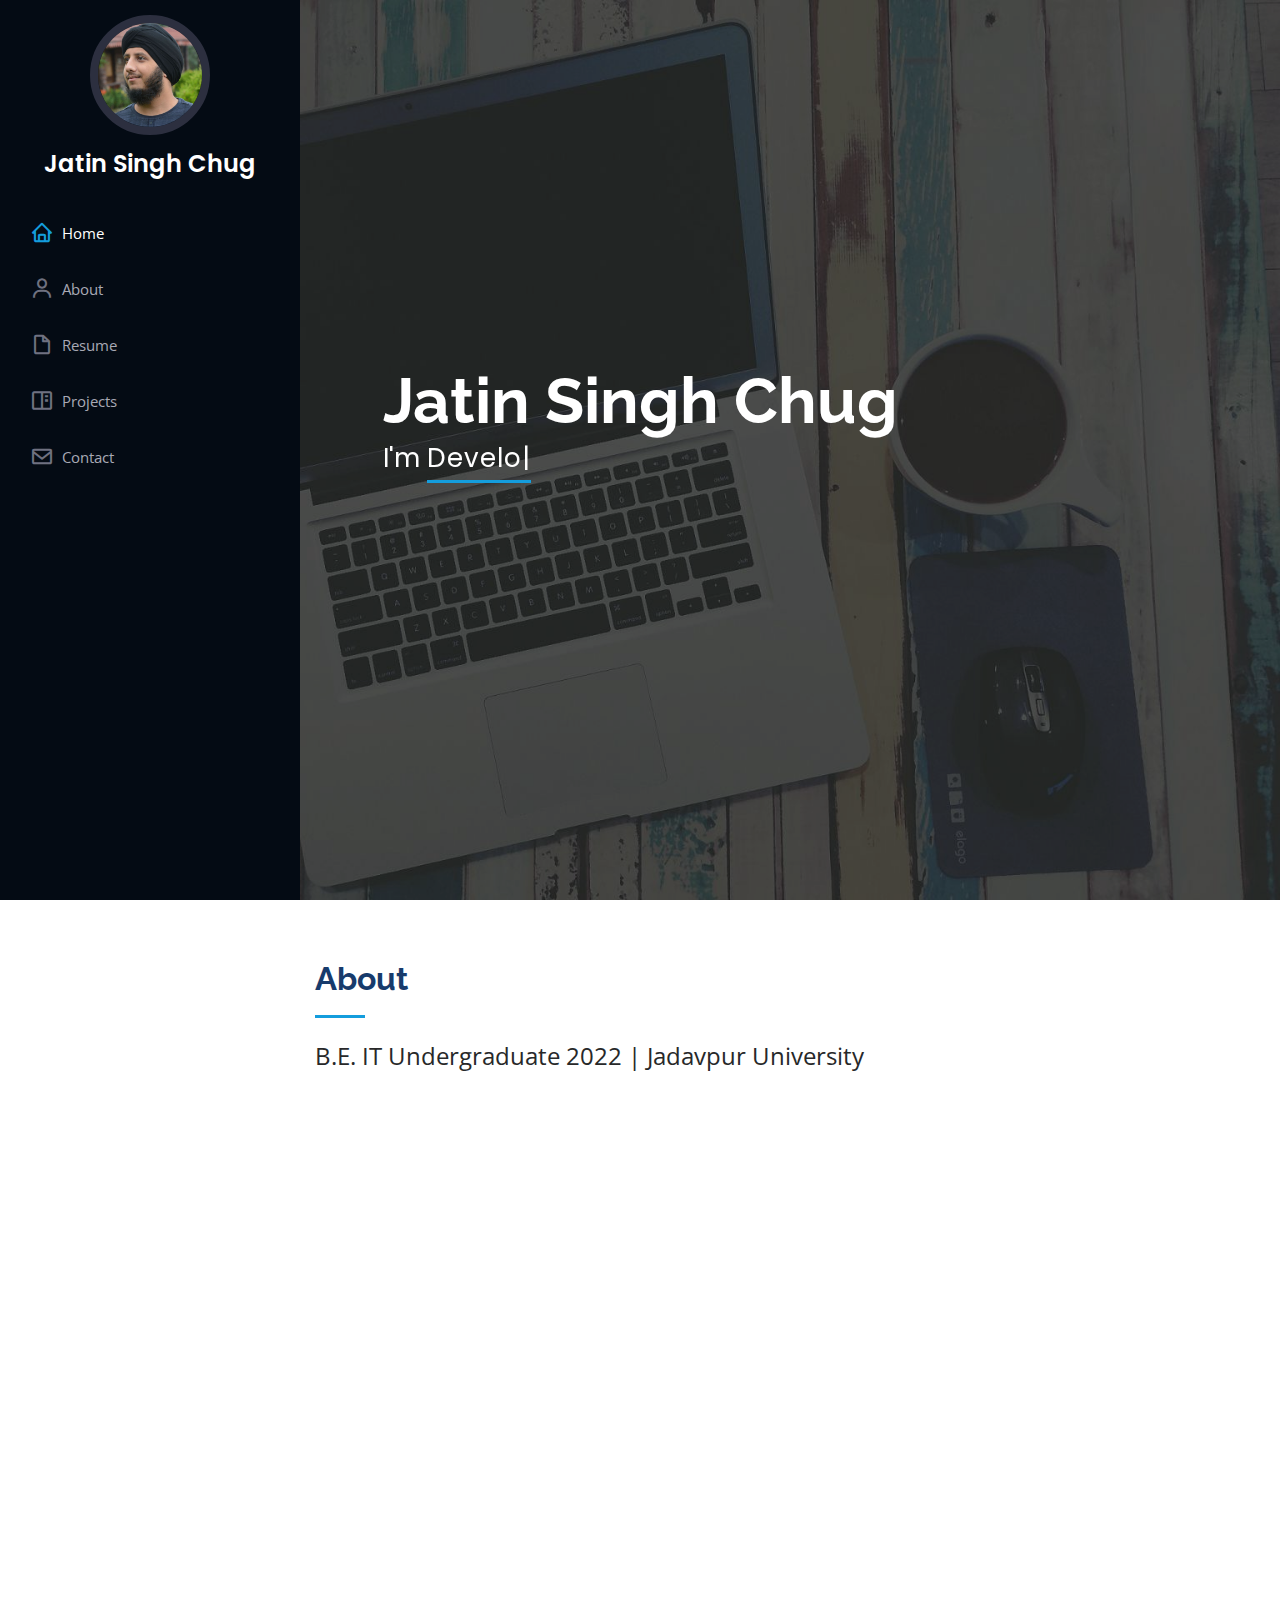
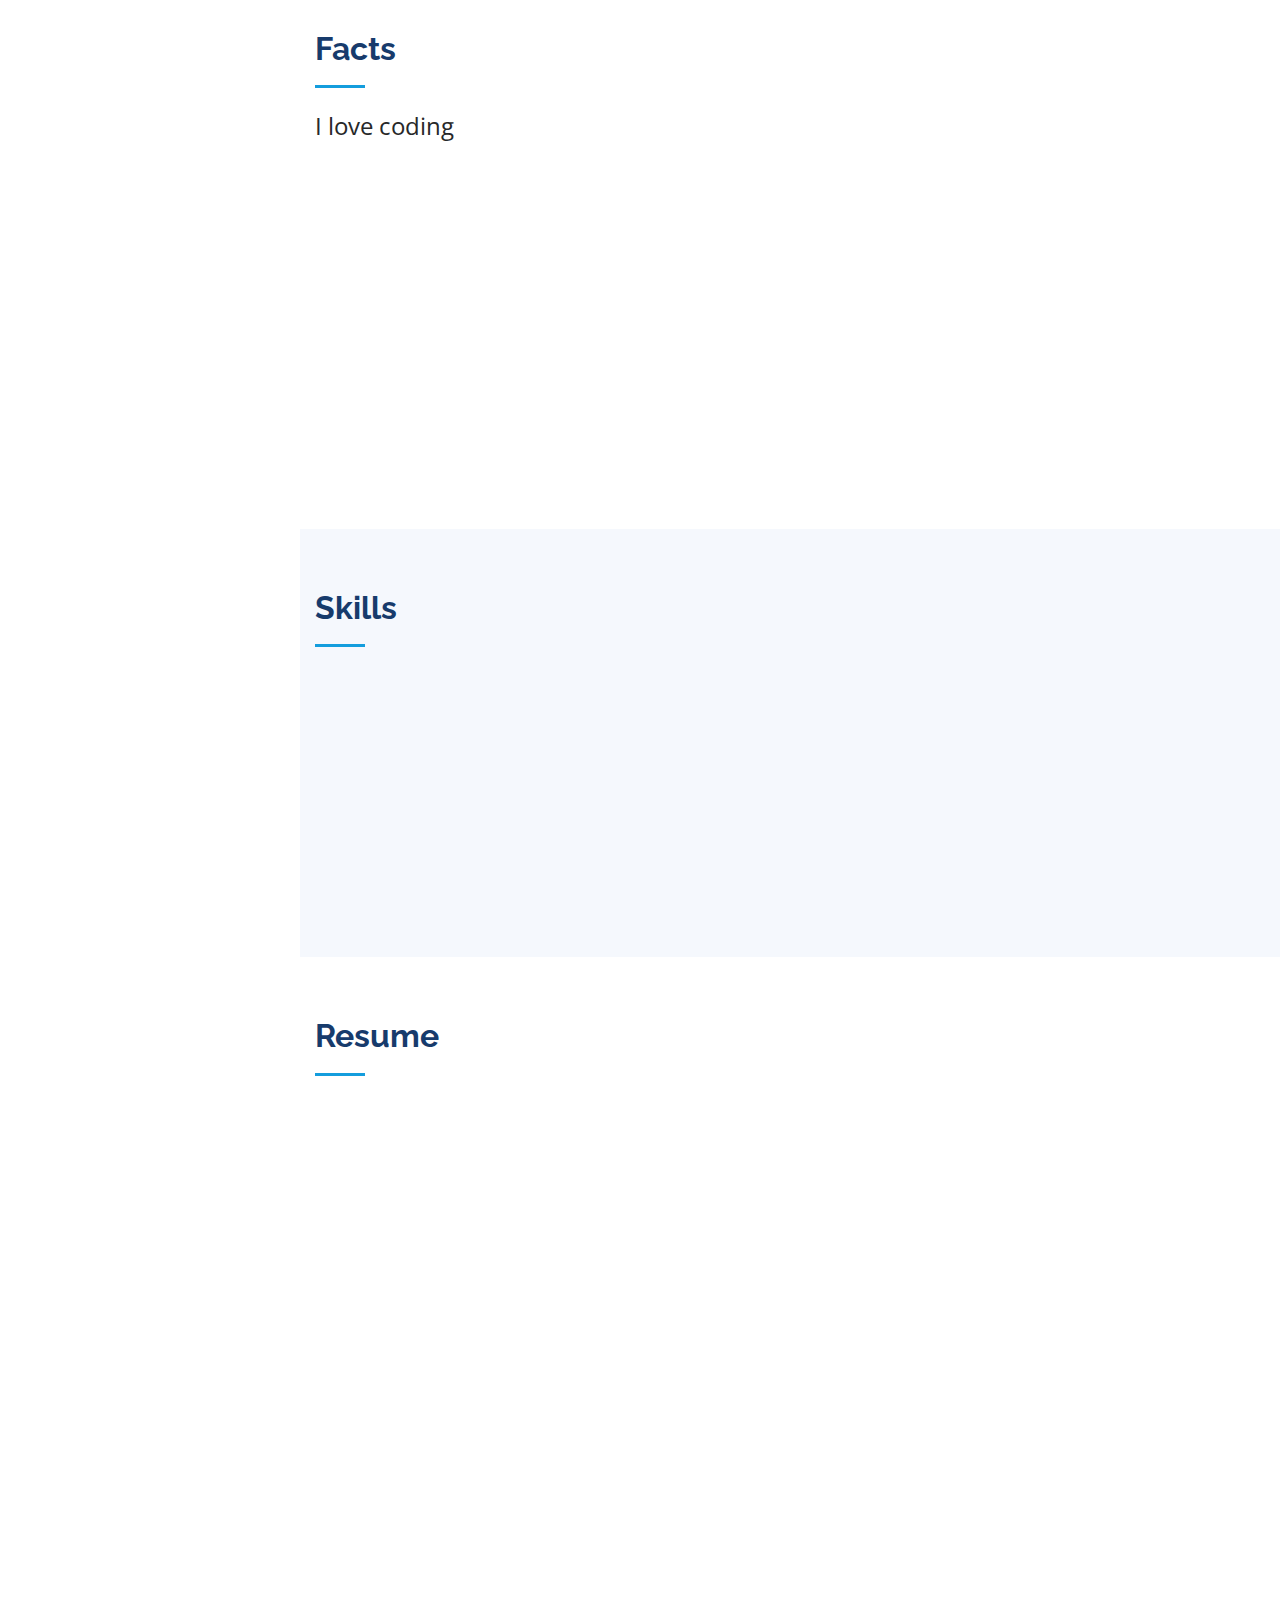
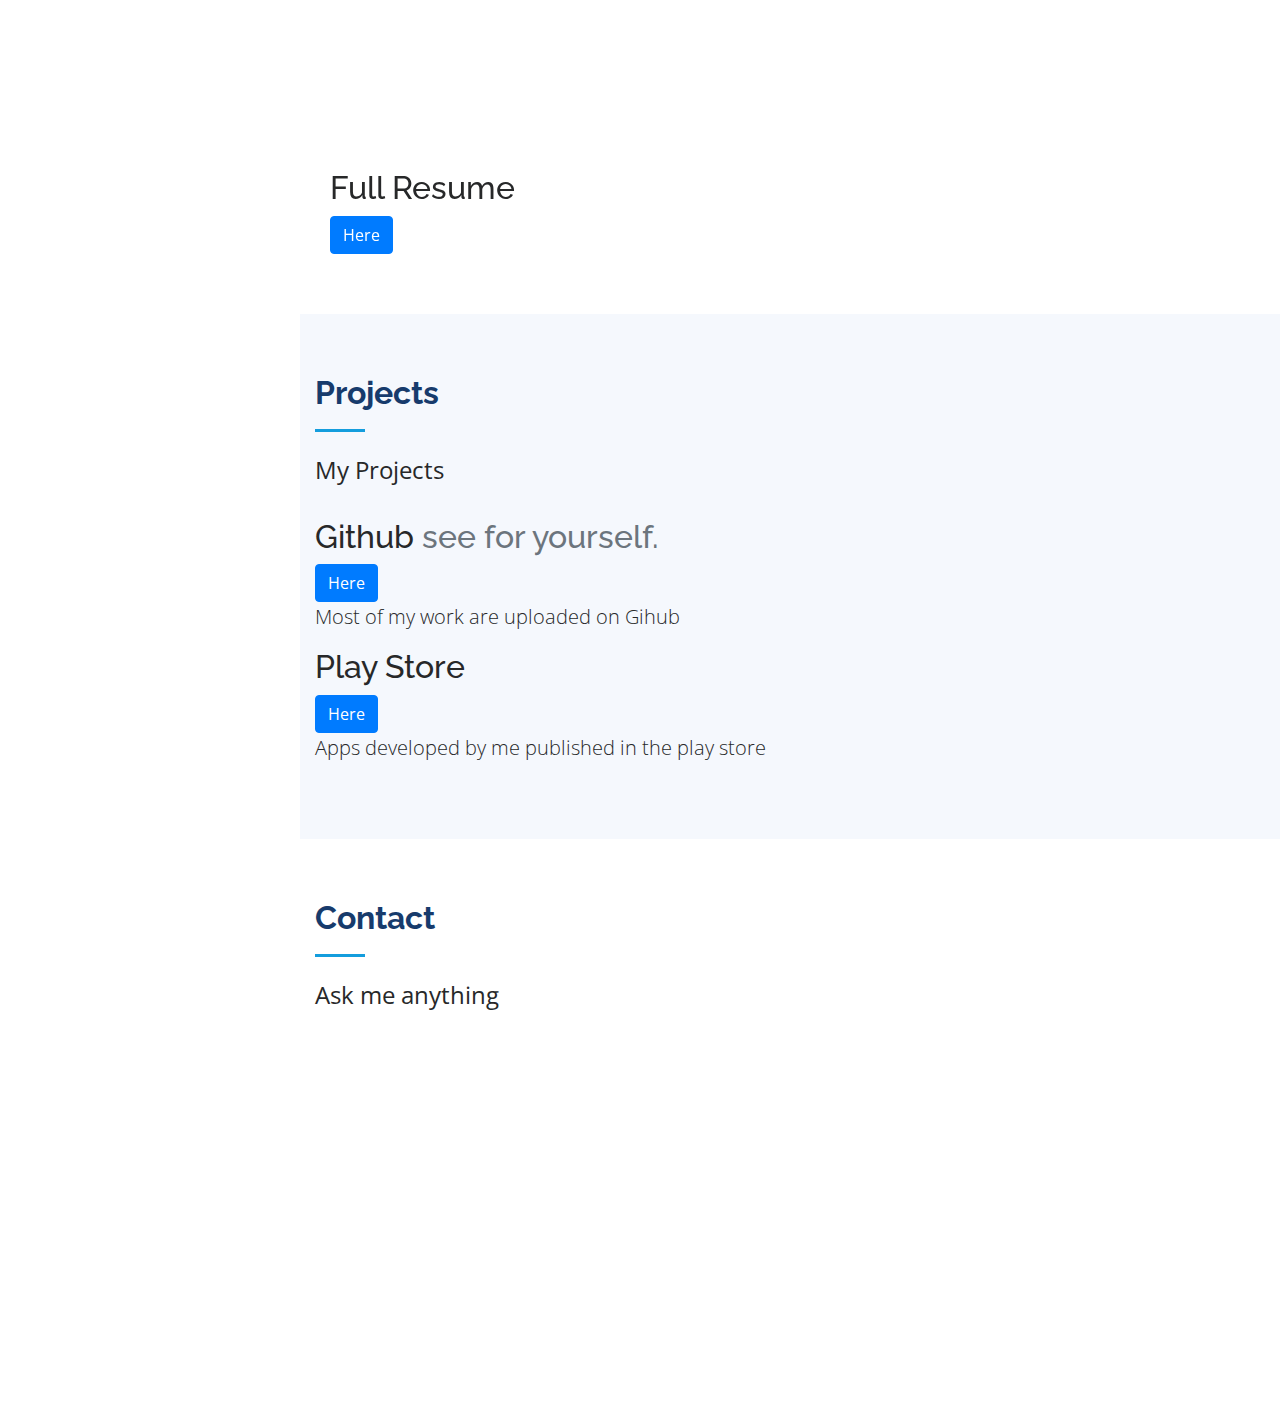
==== index.html @ c3550476 "update" ====
<!DOCTYPE html>
<html lang="en">

<head>
  <meta charset="utf-8">
  <meta content="width=device-width, initial-scale=1.0" name="viewport">

  <title>Jatin Singh | Portfolio</title>
  <meta content="" name="descriptison">
  <meta content="" name="keywords">

  <link href="assets/img/favicon.png" rel="icon">
  <link href="assets/img/apple-touch-icon.png" rel="apple-touch-icon">

  <link href="https://fonts.googleapis.com/css?family=Open+Sans:300,300i,400,400i,600,600i,700,700i|Raleway:300,300i,400,400i,500,500i,600,600i,700,700i|Poppins:300,300i,400,400i,500,500i,600,600i,700,700i" rel="stylesheet">

  <link href="assets/vendor/bootstrap/css/bootstrap.min.css" rel="stylesheet">
  <link href="assets/vendor/icofont/icofont.min.css" rel="stylesheet">
  <link href="assets/vendor/boxicons/css/boxicons.min.css" rel="stylesheet">
  <link href="assets/vendor/venobox/venobox.css" rel="stylesheet">
  <link href="assets/vendor/owl.carousel/assets/owl.carousel.min.css" rel="stylesheet">
  <link href="assets/vendor/aos/aos.css" rel="stylesheet">

  <link href="assets/css/style.css" rel="stylesheet">
  
</head>

<body>

  <button type="button" class="mobile-nav-toggle d-xl-none"><i class="icofont-navigation-menu"></i></button>

  <header id="header">
    <div class="d-flex flex-column">

      <div class="profile">
        <img src="assets/img/profile-img.jpg" alt="" class="img-fluid rounded-circle">
        <h1 class="text-light"><a href="index.html">Jatin Singh Chug</a></h1>
        
      </div>

      <nav class="nav-menu">
        <ul>
          <li class="active"><a href="index.html"><i class="bx bx-home"></i> <span>Home</span></a></li>
          <li><a href="#about"><i class="bx bx-user"></i> <span>About</span></a></li>
          <li><a href="#resume"><i class="bx bx-file-blank"></i> <span>Resume</span></a></li>
          <li><a href="#portfolio"><i class="bx bx-book-content"></i> Projects</a></li>
          <li><a href="#contact"><i class="bx bx-envelope"></i> Contact</a></li>

        </ul>
      </nav>
      <button type="button" class="mobile-nav-toggle d-xl-none"><i class="icofont-navigation-menu"></i></button>

    </div>
  </header>

  <section id="hero" class="d-flex flex-column justify-content-center align-items-center">
    <div class="hero-container" data-aos="fade-in">
      <h1>Jatin Singh Chug</h1>
      <p>I'm <span class="typed" data-typed-items="Developer,Designer,Freelancer"></span></p>
    </div>
  </section>

  <main id="main">

    <section id="about" class="about">
      <div class="container">

        <div class="section-title">
          <h2>About</h2>
          <p>B.E. IT Undergraduate 2022 | Jadavpur University</p>
        </div>

        <div class="row">
          <div class="col-lg-4" data-aos="fade-right">
            <img src="assets/img/profile-img.jpg" class="img-fluid" alt="">
          </div>
          <div class="col-lg-8 pt-4 pt-lg-0 content" data-aos="fade-left">
            <h3>Software Developer</h3>
            <p class="font-italic">
              Currently, In my pre-final year, I am developing a social media app using react and node after completing a few projects and gaining experience on Android Development and at the same time growing my skills on data structures & algorithms with competitive coding on various platforms like codeforces and codechef (Handle- jscode).
            </p>
            <div class="row">
              <div class="col-lg-6">
                <ul>
                  <li><i class="icofont-rounded-right"></i> <strong>Email:</strong> jscslg27@gmail.com</li>
                  <li><i class="icofont-rounded-right"></i> <strong>Age:</strong> 19</li>
                  <li><i class="icofont-rounded-right"></i> <strong>Freelance:</strong> Available</li>
                  <li><i class="icofont-rounded-right"></i> <strong>City:</strong> Siliguri/Kolkata, WB, India</li>
                </ul>
              </div>
              <div class="col-lg-6">
                <ul>
                  <li><i class="icofont-rounded-right"></i><a href="https://www.linkedin.com/in/jatinsinghchug/"><strong> LinkedIn</strong></a></li>
                  <li><i class="icofont-rounded-right"></i><a href="https://github.com/jscslg"><strong> Github</strong></a></li>
                  <li><i class="icofont-rounded-right"></i><a href="https://codeforces.com/profile/JsCode"><strong> CodeForces</strong></a></li>
                  <li><i class="icofont-rounded-right"></i><a href="https://www.codechef.com/users/jscode"><strong> CodeChef</strong></a></li>
                  <li><i class="icofont-rounded-right"></i><a href="https://www.hackerrank.com/jscode"><strong> HackerRank</strong></a></li>
                  <li><i class="icofont-rounded-right"></i><a href="https://www.instagram.com/jscode7/"><strong> Instagram</strong></a></li>
                  <li><i class="icofont-rounded-right"></i><a href="https://www.facebook.com/jscslg/"><strong> Facebook</strong></a></li>
                </ul>
              </div>
            </div>
          </div>
        </div>

      </div>
    </section>
    <section id="facts" class="facts">
      <div class="container">

        <div class="section-title">
          <h2>Facts</h2>
          <p>I love coding</p>
        </div>

        <div class="row no-gutters">

        <div class="col-lg-3 col-md-6 d-md-flex align-items-md-stretch" data-aos="fade-up" data-aos-delay="200">
            <div class="count-box">
              <i class="icofont-live-support"></i>
              <span data-toggle="counter-up">100000</span>
              <p><strong>LoC</strong></p>
            </div>
          </div>

          <div class="col-lg-3 col-md-6 d-md-flex align-items-md-stretch" data-aos="fade-up" data-aos-delay="100">
            <div class="count-box">
              <i class="icofont-document-folder"></i>
              <span data-toggle="counter-up">7</span>
              <p><strong>Projects</strong></p>
            </div>
          </div>


          <div class="col-lg-3 col-md-6 d-md-flex align-items-md-stretch" data-aos="fade-up" data-aos-delay="300">
            <div class="count-box">
              <i class="icofont-users-alt-5"></i>
              <span data-toggle="counter-up">100</span>
              <p><strong>Hard Work</strong> 'Perfectly balanced, as all things should be.'<br>-Thanos</br></p>
            </div>
          </div>

          <div class="col-lg-3 col-md-6 d-md-flex align-items-md-stretch" data-aos="fade-up">
            <div class="count-box">
              <i class="icofont-simple-smile"></i>
              <span data-toggle="counter-up">90</span>
              <p><strong>Honesty</strong> 'Absolute honesty isn't always the most diplomatic nor the safest form of communication with emotional beings.'<br>-TARS, Interstellar</br></p>
            </div>
          </div>
        </div>

      </div>
    </section>

    <section id="skills" class="skills section-bg">
      <div class="container">

        <div class="section-title">
          <h2>Skills</h2>
          <p></p>
        </div>

        <div class="row skills-content">

          <div class="col-lg-6" data-aos="fade-up">

            <div class="progress">
              <span class="skill">C/C++ <i class="val">90%</i></span>
              <div class="progress-bar-wrap">
                <div class="progress-bar" role="progressbar" aria-valuenow="90" aria-valuemin="0" aria-valuemax="100"></div>
              </div>
            </div>
            <div class="progress">
              <span class="skill">Data Structures & Algorithms <i class="val">80%</i></span>
              <div class="progress-bar-wrap">
                <div class="progress-bar" role="progressbar" aria-valuenow="80" aria-valuemin="0" aria-valuemax="100"></div>
              </div>
            </div>
            <div class="progress">
              <span class="skill">Android Development <i class="val">70%</i></span>
              <div class="progress-bar-wrap">
                <div class="progress-bar" role="progressbar" aria-valuenow="70" aria-valuemin="0" aria-valuemax="100"></div>
              </div>
            </div>
            <div class="progress">
              <span class="skill">Firebase <i class="val">70%</i></span>
              <div class="progress-bar-wrap">
                <div class="progress-bar" role="progressbar" aria-valuenow="70" aria-valuemin="0" aria-valuemax="100"></div>
              </div>
            </div>
          </div>

          <div class="col-lg-6" data-aos="fade-up" data-aos-delay="100">
            <div class="progress">
              <span class="skill">Python <i class="val">70%</i></span>
              <div class="progress-bar-wrap">
                <div class="progress-bar" role="progressbar" aria-valuenow="70" aria-valuemin="0" aria-valuemax="100"></div>
              </div>
            </div>
            <div class="progress">
              <span class="skill">Git & Github <i class="val">60%</i></span>
              <div class="progress-bar-wrap">
                <div class="progress-bar" role="progressbar" aria-valuenow="60" aria-valuemin="0" aria-valuemax="100"></div>
              </div>
            </div>

            <div class="progress">
              <span class="skill">Node.js <i class="val">50%</i></span>
              <div class="progress-bar-wrap">
                <div class="progress-bar" role="progressbar" aria-valuenow="50" aria-valuemin="0" aria-valuemax="100"></div>
              </div>
            </div>
            
            <div class="progress">
              <span class="skill">React.js <i class="val">50%</i></span>
              <div class="progress-bar-wrap">
                <div class="progress-bar" role="progressbar" aria-valuenow="50" aria-valuemin="0" aria-valuemax="100"></div>
              </div>
            </div>
            
            
          </div>

        </div>

      </div>
    </section>

    <section id="resume" class="resume">
      <div class="container">

        <div class="section-title">
          <h2>Resume</h2>
          <p></p>
        </div>

        <div class="row">
          <div class="col-lg-6" data-aos="fade-up">
            <!--<h3 class="resume-title">Summary</h3>
            <div class="resume-item pb-0">
              <h4>Jatin Singh Chug</h4>
              <p><em>Aspiring Full Stack Web and Android Developer</em></p>
              <ul>
              </ul>
            </div>!-->

            <h3 class="resume-title">Education</h3>
            <div class="resume-item pb-0">
              <h4>B.E. in Information Technology</h4>
              <h5>Jadavpur University</h5>
              <p><em>2018 - 2022</em></p>
              <ul>
                <li>Part of the organizing committee of Srijan 2019 and Srijan 2020- annual techfest of Jadavpur University</li>
                <li>CGPA- 7.50</li>
              </ul>
            </div>

            <h3 class="resume-title">Achievements</h3>
            <div class="resume-item">
              <ul>
                <li>Codeforces Rating- 1702(Expert), Codechef Rating- 4*(1993)</li>
                <li>Google Kickstart 2021 ranks- 370,485</li>
                <li>Certified in Problem Solving (Intermediate) by Hacker Rank</li>
                <li>5* in Hacker Rank Problem Solving and Proficiency in C++.</li>
                <li>Responsible for development and maintenance of Guru Nanak Public School Siliguri application in the play store</li>
              </ul>
            </div>
          </div>
          <div class="col-lg-6" data-aos="fade-up" data-aos-delay="100">
            <h3 class="resume-title">Professional Experience</h3>
            <div class="resume-item">
              <h4>Android Developer</h4>
              <h5>Guru Nanak Public School</h5>
              <p><em>April 2020 - May 2020</em></p>
              <ul>
                <li>I was individually responsible for developing an android app for the school aimed at parents to view their child's details.</li>
                <li>The app is also for teachers and administrators of the school to view/update class schedule, timetable, attendance and send notifications or personal messages/attachments. </li>
                <li>Implemented- MVVM Architecture, Coroutines, Work Manager, Glide, Recycler View, etc</li>
                <li>In version 1.0, Backend- PHP, REST APIs- Retrofit, Moshi</li>
                <li>In version 2.0, Backend- Firebase, Node.js</li>
              </ul>
            </div>
          </div>
        </div>
        <div class="col-md-7">
          <h2 class="featurette-heading">Full Resume</h2>
          <a href="https://drive.google.com/file/d/1u6avTv3a6qLiYIr4DgTLPDIhChfhlcAG/view?usp=sharing"><button type="button" class="btn btn-primary">Here</button></a>
        </div>

      </div>
    </section>

    <section id="portfolio" class="portfolio section-bg">
      <div class="container">

        <div class="section-title">
          <h2>Projects</h2>
          <p>My Projects</p>
        </div>
        <div class="row featurette">
          <div class="col-md-7">
            <h2 class="featurette-heading">Github<span class="text-muted"> see for yourself.</span></h2>
            <a href="https://github.com/jscslg"><button type="button" class="btn btn-primary">Here</button></a>
            <p class="lead">Most of my work are uploaded on Gihub</p>
          </div>
          
        </div>
          
        <div class="row featurette" >
          <div class="col-md-7 order-md-2">
            <h2 class="featurette-heading">Play Store<span class="text-muted"></span></h2>
            <a href="https://play.google.com/store/apps/dev?id=8356564156694333121"><button type="button" href="" class="btn btn-primary">Here</button></a>
            <p class="lead">Apps developed by me published in the play store</p>
            
          </div>
        </div>
      </div>
    </section>

    <section id="contact" class="contact">
      <div class="container">

        <div class="section-title">
          <h2>Contact</h2>
          <p>Ask me anything</p>
        </div>

        <div class="row" data-aos="fade-in">

          <div class="col-lg-5 d-flex align-items-stretch">
            <div class="info">
              <div class="address">
                <i class="icofont-google-map"></i>
                <h4>Location:</h4>
                <p>Siliguri/Kolkata, West Bengal, India</p>
              </div>

              <div class="email">
                <i class="icofont-envelope"></i>
                <h4>Email:</h4>
                <p>jscslg27@gmail.com</p>
              </div>
            </div>

          </div>

        </div>

      </div>
    </section>

  </main>


  <a href="#" class="back-to-top"><i class="icofont-simple-up"></i></a>

  <script src="assets/vendor/jquery/jquery.min.js"></script>
  <script src="assets/vendor/bootstrap/js/bootstrap.bundle.min.js"></script>
  <script src="assets/vendor/jquery.easing/jquery.easing.min.js"></script>
  <script src="assets/vendor/php-email-form/validate.js"></script>
  <script src="assets/vendor/waypoints/jquery.waypoints.min.js"></script>
  <script src="assets/vendor/counterup/counterup.min.js"></script>
  <script src="assets/vendor/isotope-layout/isotope.pkgd.min.js"></script>
  <script src="assets/vendor/venobox/venobox.min.js"></script>
  <script src="assets/vendor/owl.carousel/owl.carousel.min.js"></script>
  <script src="assets/vendor/typed.js/typed.min.js"></script>
  <script src="assets/vendor/aos/aos.js"></script>

  <script src="assets/js/main.js"></script>

</body>

</html>
---- assets/vendor/venobox/venobox.css ----
/* ------ venobox.css --------*/
.vbox-overlay *, .vbox-overlay *:before, .vbox-overlay *:after{
    -webkit-backface-visibility: hidden;
    -webkit-box-sizing:border-box;
    -moz-box-sizing:border-box;
    box-sizing:border-box;
}
.vbox-overlay * { 
    -webkit-backface-visibility: visible;
    backface-visibility: visible;
}
.vbox-overlay{
    display: -webkit-flex;
    display: flex;
    -webkit-flex-direction: column;
    flex-direction: column;
    -webkit-justify-content: center;
    justify-content: center;
    -webkit-align-items: center;
    align-items: center;
    position: fixed;
    left: 0;
    top: 0;
    bottom: 0;
    right: 0;
    z-index: 999999;
}

/* ----- navigation ----- */
.vbox-title{
    width: 100%;
    height: 40px;
    float: left;
    text-align: center;
    line-height: 28px;
    font-size: 12px;
    padding: 6px 50px;
    overflow: hidden;
    position: fixed;
    display: none;
    left: 0;
    z-index: 89;
}
.vbox-close{
    cursor: pointer;
    position: fixed;
    top: -1px;
    right: 0;
    width: 50px;
    height: 40px;
    padding: 6px;
    display: block;
    background-position:10px center;
    overflow: hidden;
    font-size: 24px;
    line-height: 1;
    text-align: center;
    z-index: 99;
}
.vbox-left{
    cursor: pointer;
    position: fixed;
    left: 0;
    height: 40px;
    overflow: hidden;
    line-height: 28px;
    font-size: 12px;
    z-index: 99;
    display: flex;
    align-items:center;
}
.vbox-num{
    display: inline-block;
    margin: 6px 0 6px 15px;
}
/* ----- Social share ----- */
.vbox-share{
    line-height: 28px;
    font-size: 12px;
    overflow: hidden;
    position: fixed;
    left: 0;
    z-index: 98;
    display: flex;
    align-items:center;
    justify-content: center;
    width: 100%;
    text-align: center;
}
.vbox-share svg{
    max-height: 28px;
    width: 28px;
    z-index: 10;
    margin-left: 12px;
    margin-top: 6px;
    margin-bottom: 6px;
    vertical-align: middle;
}


/* ----- navigation ARROWS ----- */
.vbox-next, .vbox-prev{
    position: fixed;
    top: 50%;
    margin-top: -15px;
    overflow: hidden;
    cursor: pointer;
    display: block;
    width: 45px;
    height: 45px;
    z-index: 99;
}
.vbox-next span, .vbox-prev span{
    position: relative;
    width: 20px;
    height: 20px;
    border: 2px solid transparent;
    border-top-color: #B6B6B6;
    border-right-color: #B6B6B6;
    text-indent: -100px;
    position: absolute;
    top: 8px;
    display: block;
}
.vbox-prev{
    left: 15px;
}
.vbox-next{
    right: 15px;
}
.vbox-prev span{
    left: 10px;
    -ms-transform: rotate(-135deg);
    -webkit-transform: rotate(-135deg);
    transform: rotate(-135deg);
}
.vbox-next span{
    -ms-transform: rotate(45deg);
    -webkit-transform: rotate(45deg);
    transform: rotate(45deg);
    right: 10px;
}
/* ------- inline window ------ */
.vbox-inline{
    width: 420px;
    height: 315px;
    height: 70vh;
    padding: 10px;
    background: #fff;
    margin: 0 auto;
    overflow: auto;
    text-align: left;
}
/* ------- Video & iFrames window ------ */
.venoframe{
    max-width: 100%;
    width: 100%;
    border: none;
    width: 100%;
    height: 260px;
    height: 70vh;
}
.venoframe.vbvid{
    height: 260px;
}
@media (min-width: 768px) {
    .venoframe, .vbox-inline{
        width: 90%;
        height: 360px;
        height: 70vh;
    }
    .venoframe.vbvid{
        width: 640px;
        height: 360px;
    }
}
@media (min-width: 992px) {
    .venoframe, .vbox-inline{
        max-width: 1200px;
        width: 80%;
        height: 540px;
        height: 70vh;
    }
    .venoframe.vbvid{
        width: 960px;
        height: 540px;
    }
}
/* 
Please do NOT edit this part! 
or at least read this note: http://i.imgur.com/7C0ws9e.gif
*/
.vbox-open{
    overflow: hidden;
}
.vbox-container{
    position: absolute;
    left: 0;
    right: 0;
    top: 0;
    bottom: 0;
    overflow-x: hidden;
    overflow-y: scroll;
    overflow-scrolling: touch;
    -webkit-overflow-scrolling: touch;
    z-index: 20;
    max-height: 100%;

}

.vbox-content{
    text-align: center;
    float: left;
    width: 100%;
    position: relative;
    overflow: hidden;
    padding: 20px 4%;
}
.vbox-container img{
    max-width: 100%;
    height: auto;
}
.vbox-figlio{
    box-shadow: 0 0 12px rgba(0,0,0,0.19), 0 6px 6px rgba(0,0,0,0.23);
    max-width: 100%;
    text-align: initial;
}
img.vbox-figlio{
    -webkit-user-select: none;
-khtml-user-select: none;
-moz-user-select: none;
-o-user-select: none;
user-select: none;
}
.vbox-content.swipe-left{
    margin-left: -200px !important;
}
.vbox-content.swipe-right{
    margin-left: 200px !important;
}
.vbox-animated{
    webkit-transition: margin 300ms ease-out;
    transition: margin 300ms ease-out;
}

/* ---------- preloader ----------
 * SPINKIT 
 * http://tobiasahlin.com/spinkit/
-------------------------------- */
.sk-double-bounce,.sk-rotating-plane{width:40px;height:40px;margin:40px auto}.sk-rotating-plane{background-color:#333;-webkit-animation:sk-rotatePlane 1.2s infinite ease-in-out;animation:sk-rotatePlane 1.2s infinite ease-in-out}@-webkit-keyframes sk-rotatePlane{0%{-webkit-transform:perspective(120px) rotateX(0) rotateY(0);transform:perspective(120px) rotateX(0) rotateY(0)}50%{-webkit-transform:perspective(120px) rotateX(-180.1deg) rotateY(0);transform:perspective(120px) rotateX(-180.1deg) rotateY(0)}100%{-webkit-transform:perspective(120px) rotateX(-180deg) rotateY(-179.9deg);transform:perspective(120px) rotateX(-180deg) rotateY(-179.9deg)}}@keyframes sk-rotatePlane{0%{-webkit-transform:perspective(120px) rotateX(0) rotateY(0);transform:perspective(120px) rotateX(0) rotateY(0)}50%{-webkit-transform:perspective(120px) rotateX(-180.1deg) rotateY(0);transform:perspective(120px) rotateX(-180.1deg) rotateY(0)}100%{-webkit-transform:perspective(120px) rotateX(-180deg) rotateY(-179.9deg);transform:perspective(120px) rotateX(-180deg) rotateY(-179.9deg)}}.sk-double-bounce{position:relative}.sk-double-bounce .sk-child{width:100%;height:100%;border-radius:50%;background-color:#333;opacity:.6;position:absolute;top:0;left:0;-webkit-animation:sk-doubleBounce 2s infinite ease-in-out;animation:sk-doubleBounce 2s infinite ease-in-out}.sk-chasing-dots .sk-child,.sk-spinner-pulse,.sk-three-bounce .sk-child{background-color:#333;border-radius:100%}.sk-double-bounce .sk-double-bounce2{-webkit-animation-delay:-1s;animation-delay:-1s}@-webkit-keyframes sk-doubleBounce{0%,100%{-webkit-transform:scale(0);transform:scale(0)}50%{-webkit-transform:scale(1);transform:scale(1)}}@keyframes sk-doubleBounce{0%,100%{-webkit-transform:scale(0);transform:scale(0)}50%{-webkit-transform:scale(1);transform:scale(1)}}.sk-wave{margin:40px auto;width:50px;height:40px;text-align:center;font-size:10px}.sk-wave .sk-rect{background-color:#333;height:100%;width:6px;display:inline-block;-webkit-animation:sk-waveStretchDelay 1.2s infinite ease-in-out;animation:sk-waveStretchDelay 1.2s infinite ease-in-out}.sk-wave .sk-rect1{-webkit-animation-delay:-1.2s;animation-delay:-1.2s}.sk-wave .sk-rect2{-webkit-animation-delay:-1.1s;animation-delay:-1.1s}.sk-wave .sk-rect3{-webkit-animation-delay:-1s;animation-delay:-1s}.sk-wave .sk-rect4{-webkit-animation-delay:-.9s;animation-delay:-.9s}.sk-wave .sk-rect5{-webkit-animation-delay:-.8s;animation-delay:-.8s}@-webkit-keyframes sk-waveStretchDelay{0%,100%,40%{-webkit-transform:scaleY(.4);transform:scaleY(.4)}20%{-webkit-transform:scaleY(1);transform:scaleY(1)}}@keyframes sk-waveStretchDelay{0%,100%,40%{-webkit-transform:scaleY(.4);transform:scaleY(.4)}20%{-webkit-transform:scaleY(1);transform:scaleY(1)}}.sk-wandering-cubes{margin:40px auto;width:40px;height:40px;position:relative}.sk-wandering-cubes .sk-cube{background-color:#333;width:10px;height:10px;position:absolute;top:0;left:0;-webkit-animation:sk-wanderingCube 1.8s ease-in-out -1.8s infinite both;animation:sk-wanderingCube 1.8s ease-in-out -1.8s infinite both}.sk-chasing-dots,.sk-spinner-pulse{width:40px;height:40px;margin:40px auto}.sk-wandering-cubes .sk-cube2{-webkit-animation-delay:-.9s;animation-delay:-.9s}@-webkit-keyframes sk-wanderingCube{0%{-webkit-transform:rotate(0);transform:rotate(0)}25%{-webkit-transform:translateX(30px) rotate(-90deg) scale(.5);transform:translateX(30px) rotate(-90deg) scale(.5)}50%{-webkit-transform:translateX(30px) translateY(30px) rotate(-179deg);transform:translateX(30px) translateY(30px) rotate(-179deg)}50.1%{-webkit-transform:translateX(30px) translateY(30px) rotate(-180deg);transform:translateX(30px) translateY(30px) rotate(-180deg)}75%{-webkit-transform:translateX(0) translateY(30px) rotate(-270deg) scale(.5);transform:translateX(0) translateY(30px) rotate(-270deg) scale(.5)}100%{-webkit-transform:rotate(-360deg);transform:rotate(-360deg)}}@keyframes sk-wanderingCube{0%{-webkit-transform:rotate(0);transform:rotate(0)}25%{-webkit-transform:translateX(30px) rotate(-90deg) scale(.5);transform:translateX(30px) rotate(-90deg) scale(.5)}50%{-webkit-transform:translateX(30px) translateY(30px) rotate(-179deg);transform:translateX(30px) translateY(30px) rotate(-179deg)}50.1%{-webkit-transform:translateX(30px) translateY(30px) rotate(-180deg);transform:translateX(30px) translateY(30px) rotate(-180deg)}75%{-webkit-transform:translateX(0) translateY(30px) rotate(-270deg) scale(.5);transform:translateX(0) translateY(30px) rotate(-270deg) scale(.5)}100%{-webkit-transform:rotate(-360deg);transform:rotate(-360deg)}}.sk-spinner-pulse{-webkit-animation:sk-pulseScaleOut 1s infinite ease-in-out;animation:sk-pulseScaleOut 1s infinite ease-in-out}@-webkit-keyframes sk-pulseScaleOut{0%{-webkit-transform:scale(0);transform:scale(0)}100%{-webkit-transform:scale(1);transform:scale(1);opacity:0}}@keyframes sk-pulseScaleOut{0%{-webkit-transform:scale(0);transform:scale(0)}100%{-webkit-transform:scale(1);transform:scale(1);opacity:0}}.sk-chasing-dots{position:relative;text-align:center;-webkit-animation:sk-chasingDotsRotate 2s infinite linear;animation:sk-chasingDotsRotate 2s infinite linear}.sk-chasing-dots .sk-child{width:60%;height:60%;display:inline-block;position:absolute;top:0;-webkit-animation:sk-chasingDotsBounce 2s infinite ease-in-out;animation:sk-chasingDotsBounce 2s infinite ease-in-out}.sk-chasing-dots .sk-dot2{top:auto;bottom:0;-webkit-animation-delay:-1s;animation-delay:-1s}@-webkit-keyframes sk-chasingDotsRotate{100%{-webkit-transform:rotate(360deg);transform:rotate(360deg)}}@keyframes sk-chasingDotsRotate{100%{-webkit-transform:rotate(360deg);transform:rotate(360deg)}}@-webkit-keyframes sk-chasingDotsBounce{0%,100%{-webkit-transform:scale(0);transform:scale(0)}50%{-webkit-transform:scale(1);transform:scale(1)}}@keyframes sk-chasingDotsBounce{0%,100%{-webkit-transform:scale(0);transform:scale(0)}50%{-webkit-transform:scale(1);transform:scale(1)}}.sk-three-bounce{margin:40px auto;width:80px;text-align:center}.sk-three-bounce .sk-child{width:20px;height:20px;display:inline-block;-webkit-animation:sk-three-bounce 1.4s ease-in-out 0s infinite both;animation:sk-three-bounce 1.4s ease-in-out 0s infinite both}.sk-circle .sk-child:before,.sk-fading-circle .sk-circle:before{display:block;border-radius:100%;content:'';background-color:#333}.sk-three-bounce .sk-bounce1{-webkit-animation-delay:-.32s;animation-delay:-.32s}.sk-three-bounce .sk-bounce2{-webkit-animation-delay:-.16s;animation-delay:-.16s}@-webkit-keyframes sk-three-bounce{0%,100%,80%{-webkit-transform:scale(0);transform:scale(0)}40%{-webkit-transform:scale(1);transform:scale(1)}}@keyframes sk-three-bounce{0%,100%,80%{-webkit-transform:scale(0);transform:scale(0)}40%{-webkit-transform:scale(1);transform:scale(1)}}.sk-circle{margin:40px auto;width:40px;height:40px;position:relative}.sk-circle .sk-child{width:100%;height:100%;position:absolute;left:0;top:0}.sk-circle .sk-child:before{margin:0 auto;width:15%;height:15%;-webkit-animation:sk-circleBounceDelay 1.2s infinite ease-in-out both;animation:sk-circleBounceDelay 1.2s infinite ease-in-out both}.sk-circle .sk-circle2{-webkit-transform:rotate(30deg);-ms-transform:rotate(30deg);transform:rotate(30deg)}.sk-circle .sk-circle3{-webkit-transform:rotate(60deg);-ms-transform:rotate(60deg);transform:rotate(60deg)}.sk-circle .sk-circle4{-webkit-transform:rotate(90deg);-ms-transform:rotate(90deg);transform:rotate(90deg)}.sk-circle .sk-circle5{-webkit-transform:rotate(120deg);-ms-transform:rotate(120deg);transform:rotate(120deg)}.sk-circle .sk-circle6{-webkit-transform:rotate(150deg);-ms-transform:rotate(150deg);transform:rotate(150deg)}.sk-circle .sk-circle7{-webkit-transform:rotate(180deg);-ms-transform:rotate(180deg);transform:rotate(180deg)}.sk-circle .sk-circle8{-webkit-transform:rotate(210deg);-ms-transform:rotate(210deg);transform:rotate(210deg)}.sk-circle .sk-circle9{-webkit-transform:rotate(240deg);-ms-transform:rotate(240deg);transform:rotate(240deg)}.sk-circle .sk-circle10{-webkit-transform:rotate(270deg);-ms-transform:rotate(270deg);transform:rotate(270deg)}.sk-circle .sk-circle11{-webkit-transform:rotate(300deg);-ms-transform:rotate(300deg);transform:rotate(300deg)}.sk-circle .sk-circle12{-webkit-transform:rotate(330deg);-ms-transform:rotate(330deg);transform:rotate(330deg)}.sk-circle .sk-circle2:before{-webkit-animation-delay:-1.1s;animation-delay:-1.1s}.sk-circle .sk-circle3:before{-webkit-animation-delay:-1s;animation-delay:-1s}.sk-circle .sk-circle4:before{-webkit-animation-delay:-.9s;animation-delay:-.9s}.sk-circle .sk-circle5:before{-webkit-animation-delay:-.8s;animation-delay:-.8s}.sk-circle .sk-circle6:before{-webkit-animation-delay:-.7s;animation-delay:-.7s}.sk-circle .sk-circle7:before{-webkit-animation-delay:-.6s;animation-delay:-.6s}.sk-circle .sk-circle8:before{-webkit-animation-delay:-.5s;animation-delay:-.5s}.sk-circle .sk-circle9:before{-webkit-animation-delay:-.4s;animation-delay:-.4s}.sk-circle .sk-circle10:before{-webkit-animation-delay:-.3s;animation-delay:-.3s}.sk-circle .sk-circle11:before{-webkit-animation-delay:-.2s;animation-delay:-.2s}.sk-circle .sk-circle12:before{-webkit-animation-delay:-.1s;animation-delay:-.1s}@-webkit-keyframes sk-circleBounceDelay{0%,100%,80%{-webkit-transform:scale(0);transform:scale(0)}40%{-webkit-transform:scale(1);transform:scale(1)}}@keyframes sk-circleBounceDelay{0%,100%,80%{-webkit-transform:scale(0);transform:scale(0)}40%{-webkit-transform:scale(1);transform:scale(1)}}.sk-cube-grid{width:40px;height:40px;margin:40px auto}.sk-cube-grid .sk-cube{width:33.33%;height:33.33%;background-color:#333;float:left;-webkit-animation:sk-cubeGridScaleDelay 1.3s infinite ease-in-out;animation:sk-cubeGridScaleDelay 1.3s infinite ease-in-out}.sk-cube-grid .sk-cube1{-webkit-animation-delay:.2s;animation-delay:.2s}.sk-cube-grid .sk-cube2{-webkit-animation-delay:.3s;animation-delay:.3s}.sk-cube-grid .sk-cube3{-webkit-animation-delay:.4s;animation-delay:.4s}.sk-cube-grid .sk-cube4{-webkit-animation-delay:.1s;animation-delay:.1s}.sk-cube-grid .sk-cube5{-webkit-animation-delay:.2s;animation-delay:.2s}.sk-cube-grid .sk-cube6{-webkit-animation-delay:.3s;animation-delay:.3s}.sk-cube-grid .sk-cube7{-webkit-animation-delay:0ms;animation-delay:0ms}.sk-cube-grid .sk-cube8{-webkit-animation-delay:.1s;animation-delay:.1s}.sk-cube-grid .sk-cube9{-webkit-animation-delay:.2s;animation-delay:.2s}@-webkit-keyframes sk-cubeGridScaleDelay{0%,100%,70%{-webkit-transform:scale3D(1,1,1);transform:scale3D(1,1,1)}35%{-webkit-transform:scale3D(0,0,1);transform:scale3D(0,0,1)}}@keyframes sk-cubeGridScaleDelay{0%,100%,70%{-webkit-transform:scale3D(1,1,1);transform:scale3D(1,1,1)}35%{-webkit-transform:scale3D(0,0,1);transform:scale3D(0,0,1)}}.sk-fading-circle{margin:40px auto;width:40px;height:40px;position:relative}.sk-fading-circle .sk-circle{width:100%;height:100%;position:absolute;left:0;top:0}.sk-fading-circle .sk-circle:before{margin:0 auto;width:15%;height:15%;-webkit-animation:sk-circleFadeDelay 1.2s infinite ease-in-out both;animation:sk-circleFadeDelay 1.2s infinite ease-in-out both}.sk-fading-circle .sk-circle2{-webkit-transform:rotate(30deg);-ms-transform:rotate(30deg);transform:rotate(30deg)}.sk-fading-circle .sk-circle3{-webkit-transform:rotate(60deg);-ms-transform:rotate(60deg);transform:rotate(60deg)}.sk-fading-circle .sk-circle4{-webkit-transform:rotate(90deg);-ms-transform:rotate(90deg);transform:rotate(90deg)}.sk-fading-circle .sk-circle5{-webkit-transform:rotate(120deg);-ms-transform:rotate(120deg);transform:rotate(120deg)}.sk-fading-circle .sk-circle6{-webkit-transform:rotate(150deg);-ms-transform:rotate(150deg);transform:rotate(150deg)}.sk-fading-circle .sk-circle7{-webkit-transform:rotate(180deg);-ms-transform:rotate(180deg);transform:rotate(180deg)}.sk-fading-circle .sk-circle8{-webkit-transform:rotate(210deg);-ms-transform:rotate(210deg);transform:rotate(210deg)}.sk-fading-circle .sk-circle9{-webkit-transform:rotate(240deg);-ms-transform:rotate(240deg);transform:rotate(240deg)}.sk-fading-circle .sk-circle10{-webkit-transform:rotate(270deg);-ms-transform:rotate(270deg);transform:rotate(270deg)}.sk-fading-circle .sk-circle11{-webkit-transform:rotate(300deg);-ms-transform:rotate(300deg);transform:rotate(300deg)}.sk-fading-circle .sk-circle12{-webkit-transform:rotate(330deg);-ms-transform:rotate(330deg);transform:rotate(330deg)}.sk-fading-circle .sk-circle2:before{-webkit-animation-delay:-1.1s;animation-delay:-1.1s}.sk-fading-circle .sk-circle3:before{-webkit-animation-delay:-1s;animation-delay:-1s}.sk-fading-circle .sk-circle4:before{-webkit-animation-delay:-.9s;animation-delay:-.9s}.sk-fading-circle .sk-circle5:before{-webkit-animation-delay:-.8s;animation-delay:-.8s}.sk-fading-circle .sk-circle6:before{-webkit-animation-delay:-.7s;animation-delay:-.7s}.sk-fading-circle .sk-circle7:before{-webkit-animation-delay:-.6s;animation-delay:-.6s}.sk-fading-circle .sk-circle8:before{-webkit-animation-delay:-.5s;animation-delay:-.5s}.sk-fading-circle .sk-circle9:before{-webkit-animation-delay:-.4s;animation-delay:-.4s}.sk-fading-circle .sk-circle10:before{-webkit-animation-delay:-.3s;animation-delay:-.3s}.sk-fading-circle .sk-circle11:before{-webkit-animation-delay:-.2s;animation-delay:-.2s}.sk-fading-circle .sk-circle12:before{-webkit-animation-delay:-.1s;animation-delay:-.1s}@-webkit-keyframes sk-circleFadeDelay{0%,100%,39%{opacity:0}40%{opacity:1}}@keyframes sk-circleFadeDelay{0%,100%,39%{opacity:0}40%{opacity:1}}.sk-folding-cube{margin:40px auto;width:40px;height:40px;position:relative;-webkit-transform:rotateZ(45deg);transform:rotateZ(45deg)}.sk-folding-cube .sk-cube{float:left;width:50%;height:50%;position:relative;-webkit-transform:scale(1.1);-ms-transform:scale(1.1);transform:scale(1.1)}.sk-folding-cube .sk-cube:before{content:'';position:absolute;top:0;left:0;width:100%;height:100%;background-color:#333;-webkit-animation:sk-foldCubeAngle 2.4s infinite linear both;animation:sk-foldCubeAngle 2.4s infinite linear both;-webkit-transform-origin:100% 100%;-ms-transform-origin:100% 100%;transform-origin:100% 100%}.sk-folding-cube .sk-cube2{-webkit-transform:scale(1.1) rotateZ(90deg);transform:scale(1.1) rotateZ(90deg)}.sk-folding-cube .sk-cube3{-webkit-transform:scale(1.1) rotateZ(180deg);transform:scale(1.1) rotateZ(180deg)}.sk-folding-cube .sk-cube4{-webkit-transform:scale(1.1) rotateZ(270deg);transform:scale(1.1) rotateZ(270deg)}.sk-folding-cube .sk-cube2:before{-webkit-animation-delay:.3s;animation-delay:.3s}.sk-folding-cube .sk-cube3:before{-webkit-animation-delay:.6s;animation-delay:.6s}.sk-folding-cube .sk-cube4:before{-webkit-animation-delay:.9s;animation-delay:.9s}@-webkit-keyframes sk-foldCubeAngle{0%,10%{-webkit-transform:perspective(140px) rotateX(-180deg);transform:perspective(140px) rotateX(-180deg);opacity:0}25%,75%{-webkit-transform:perspective(140px) rotateX(0);transform:perspective(140px) rotateX(0);opacity:1}100%,90%{-webkit-transform:perspective(140px) rotateY(180deg);transform:perspective(140px) rotateY(180deg);opacity:0}}@keyframes sk-foldCubeAngle{0%,10%{-webkit-transform:perspective(140px) rotateX(-180deg);transform:perspective(140px) rotateX(-180deg);opacity:0}25%,75%{-webkit-transform:perspective(140px) rotateX(0);transform:perspective(140px) rotateX(0);opacity:1}100%,90%{-webkit-transform:perspective(140px) rotateY(180deg);transform:perspective(140px) rotateY(180deg);opacity:0}}
---- assets/css/style.css ----
body {
  font-family: "Open Sans", sans-serif;
  color: #272829;
}

a {
  color: #149ddd;
}

a:hover {
  color: #37b3ed;
  text-decoration: none;
}

h1, h2, h3, h4, h5, h6 {
  font-family: "Raleway", sans-serif;
}

/*--------------------------------------------------------------
# Back to top button
--------------------------------------------------------------*/
.back-to-top {
  position: fixed;
  display: none;
  width: 40px;
  height: 40px;
  border-radius: 50px;
  right: 15px;
  bottom: 15px;
  background: #149ddd;
  color: #fff;
  transition: display 0.5s ease-in-out;
  z-index: 99999;
}

.back-to-top i {
  font-size: 24px;
  position: absolute;
  top: 7px;
  left: 8px;
}

.back-to-top:hover {
  color: #fff;
  background: #2eafec;
  transition: background 0.2s ease-in-out;
}

/*--------------------------------------------------------------
# Header
--------------------------------------------------------------*/
#header {
  position: fixed;
  top: 0;
  left: 0;
  bottom: 0;
  width: 300px;
  transition: all ease-in-out 0.5s;
  z-index: 9997;
  transition: all 0.5s;
  padding: 0 15px;
  background: #040b14;
  overflow-y: auto;
}

#header .profile img {
  margin: 15px auto;
  display: block;
  width: 120px;
  border: 8px solid #2c2f3f;
}

#header .profile h1 {
  font-size: 24px;
  margin: 0;
  padding: 0;
  font-weight: 600;
  -moz-text-align-last: center;
  text-align-last: center;
  font-family: "Poppins", sans-serif;
}

#header .profile h1 a, #header .profile h1 a:hover {
  color: #fff;
  text-decoration: none;
}

#header .profile .social-links a {
  font-size: 18px;
  display: inline-block;
  background: #212431;
  color: #fff;
  line-height: 1;
  padding: 8px 0;
  margin-right: 4px;
  border-radius: 50%;
  text-align: center;
  width: 36px;
  height: 36px;
  transition: 0.3s;
}

#header .profile .social-links a:hover {
  background: #149ddd;
  color: #fff;
  text-decoration: none;
}

#main {
  margin-left: 300px;
}

@media (max-width: 1199px) {
  #header {
    left: -300px;
  }
  #main {
    margin-left: 0;
  }
}

/*--------------------------------------------------------------
# Navigation Menu
--------------------------------------------------------------*/
/* Desktop Navigation */
.nav-menu {
  padding-top: 30px;
}

.nav-menu * {
  margin: 0;
  padding: 0;
  list-style: none;
}

.nav-menu > ul > li {
  position: relative;
  white-space: nowrap;
}

.nav-menu a {
  display: flex;
  align-items: center;
  color: #a8a9b4;
  padding: 12px 15px;
  margin-bottom: 8px;
  transition: 0.3s;
  font-size: 15px;
}

.nav-menu a i {
  font-size: 24px;
  padding-right: 8px;
  color: #6f7180;
}

.nav-menu a:hover, .nav-menu .active > a, .nav-menu li:hover > a {
  text-decoration: none;
  color: #fff;
}

.nav-menu a:hover i, .nav-menu .active > a i, .nav-menu li:hover > a i {
  color: #149ddd;
}

/* Mobile Navigation */
.mobile-nav-toggle {
  position: fixed;
  right: 15px;
  top: 15px;
  z-index: 9998;
  border: 0;
  background: none;
  font-size: 24px;
  transition: all 0.4s;
  outline: none !important;
  line-height: 1;
  cursor: pointer;
  text-align: right;
}

.mobile-nav-toggle i {
  color: #149ddd;
}

.mobile-nav-active {
  overflow: hidden;
}

.mobile-nav-active #header {
  left: 0;
}

.mobile-nav-active .mobile-nav-toggle i {
  color: #fff;
}

/*--------------------------------------------------------------
# Hero Section
--------------------------------------------------------------*/
#hero {
  width: 100%;
  height: 100vh;
  background: url("../img/hero-bg.jpg") top center;
  background-size: cover;
}

#hero:before {
  content: "";
  background: rgba(5, 13, 24, 0.3);
  position: absolute;
  bottom: 0;
  top: 0;
  left: 0;
  right: 0;
  z-index: 1;
}

#hero .hero-container {
  position: relative;
  z-index: 2;
  min-width: 300px;
}

#hero h1 {
  margin: 0 0 10px 0;
  font-size: 64px;
  font-weight: 700;
  line-height: 56px;
  color: #fff;
}

#hero p {
  color: #fff;
  margin-bottom: 50px;
  font-size: 26px;
  font-family: "Poppins", sans-serif;
}

#hero p span {
  color: #fff;
  padding-bottom: 4px;
  letter-spacing: 1px;
  border-bottom: 3px solid #149ddd;
}

@media (min-width: 1024px) {
  #hero {
    background-attachment: fixed;
  }
}

@media (max-width: 768px) {
  #hero h1 {
    font-size: 28px;
    line-height: 36px;
  }
  #hero h2 {
    font-size: 18px;
    line-height: 24px;
    margin-bottom: 30px;
  }
}

/*--------------------------------------------------------------
# Sections General
--------------------------------------------------------------*/
section {
  padding: 60px 0;
  overflow: hidden;
}

.section-bg {
  background: #f5f8fd;
}

.section-title {
  padding-bottom: 30px;
}

.section-title h2 {
  font-size: 32px;
  font-weight: bold;
  margin-bottom: 20px;
  padding-bottom: 20px;
  position: relative;
  color: #173b6c;
}

.section-title h2::after {
  content: '';
  position: absolute;
  display: block;
  width: 50px;
  height: 3px;
  background: #149ddd;
  bottom: 0;
  left: 0;
}

.section-title p {
  margin-bottom: 0;
  font-size: 24px;
}

/*--------------------------------------------------------------
# About
--------------------------------------------------------------*/
.about .content h3 {
  font-weight: 700;
  font-size: 26px;
  color: #173b6c;
}

.about .content ul {
  list-style: none;
  padding: 0;
}

.about .content ul li {
  padding-bottom: 10px;
}

.about .content ul i {
  font-size: 20px;
  padding-right: 2px;
  color: #149ddd;
}

.about .content p:last-child {
  margin-bottom: 0;
}

/*--------------------------------------------------------------
# Facts
--------------------------------------------------------------*/
.facts {
  padding-bottom: 30px;
}

.facts .count-box {
  padding: 30px;
  width: 100%;
}

.facts .count-box i {
  display: block;
  font-size: 44px;
  color: #149ddd;
  float: left;
}

.facts .count-box span {
  font-size: 48px;
  line-height: 40px;
  display: block;
  font-weight: 700;
  color: #050d18;
  margin-left: 60px;
}

.facts .count-box p {
  padding: 15px 0 0 0;
  margin: 0 0 0 60px;
  font-family: "Raleway", sans-serif;
  font-size: 14px;
  color: #122f57;
}

.facts .count-box a {
  font-weight: 600;
  display: block;
  margin-top: 20px;
  color: #122f57;
  font-size: 15px;
  font-family: "Poppins", sans-serif;
  transition: ease-in-out 0.3s;
}

.facts .count-box a:hover {
  color: #1f5297;
}

/*--------------------------------------------------------------
# Akills
--------------------------------------------------------------*/
.skills .progress {
  height: 50px;
  display: block;
  background: none;
}

.skills .progress .skill {
  padding: 10px 0;
  margin: 0 0 6px 0;
  text-transform: uppercase;
  display: block;
  font-weight: 600;
  font-family: "Poppins", sans-serif;
  color: #050d18;
}

.skills .progress .skill .val {
  float: right;
  font-style: normal;
}

.skills .progress-bar-wrap {
  background: #dce8f8;
}

.skills .progress-bar {
  width: 1px;
  height: 10px;
  transition: .9s;
  background-color: #149ddd;
}

/*--------------------------------------------------------------
# Resume
--------------------------------------------------------------*/
.resume .resume-title {
  font-size: 26px;
  font-weight: 700;
  margin-top: 20px;
  margin-bottom: 20px;
  color: #050d18;
}

.resume .resume-item {
  padding: 0 0 20px 20px;
  margin-top: -2px;
  border-left: 2px solid #1f5297;
  position: relative;
}

.resume .resume-item h4 {
  line-height: 18px;
  font-size: 18px;
  font-weight: 600;
  text-transform: uppercase;
  font-family: "Poppins", sans-serif;
  color: #050d18;
  margin-bottom: 10px;
}

.resume .resume-item h5 {
  font-size: 16px;
  background: #e4edf9;
  padding: 5px 15px;
  display: inline-block;
  font-weight: 600;
  margin-bottom: 10px;
}

.resume .resume-item ul {
  padding-left: 20px;
}

.resume .resume-item ul li {
  padding-bottom: 10px;
}

.resume .resume-item:last-child {
  padding-bottom: 0;
}

.resume .resume-item::before {
  content: "";
  position: absolute;
  width: 16px;
  height: 16px;
  border-radius: 50px;
  left: -9px;
  top: 0;
  background: #fff;
  border: 2px solid #1f5297;
}

/*--------------------------------------------------------------
# Portfolio
--------------------------------------------------------------*/
.portfolio .portfolio-item {
  margin-bottom: 30px;
}

.portfolio #portfolio-flters {
  padding: 0;
  margin: 0 auto 35px auto;
  list-style: none;
  text-align: center;
  background: #fff;
  border-radius: 50px;
  padding: 2px 15px;
}

.portfolio #portfolio-flters li {
  cursor: pointer;
  display: inline-block;
  padding: 10px 15px 8px 15px;
  font-size: 14px;
  font-weight: 600;
  line-height: 1;
  text-transform: uppercase;
  color: #272829;
  margin-bottom: 5px;
  transition: all 0.3s ease-in-out;
}

.portfolio #portfolio-flters li:hover, .portfolio #portfolio-flters li.filter-active {
  color: #149ddd;
}

.portfolio #portfolio-flters li:last-child {
  margin-right: 0;
}

.portfolio .portfolio-wrap {
  transition: 0.3s;
  position: relative;
  overflow: hidden;
  z-index: 1;
}

.portfolio .portfolio-wrap::before {
  content: "";
  background: rgba(255, 255, 255, 0.5);
  position: absolute;
  left: 0;
  right: 0;
  top: 0;
  bottom: 0;
  transition: all ease-in-out 0.3s;
  z-index: 2;
  opacity: 0;
}

.portfolio .portfolio-wrap .portfolio-links {
  opacity: 1;
  left: 0;
  right: 0;
  bottom: -60px;
  z-index: 3;
  position: absolute;
  transition: all ease-in-out 0.3s;
  display: flex;
  justify-content: center;
}

.portfolio .portfolio-wrap .portfolio-links a {
  color: #fff;
  font-size: 28px;
  text-align: center;
  background: rgba(20, 157, 221, 0.75);
  transition: 0.3s;
  width: 50%;
}

.portfolio .portfolio-wrap .portfolio-links a:hover {
  background: rgba(20, 157, 221, 0.95);
}

.portfolio .portfolio-wrap .portfolio-links a + a {
  border-left: 1px solid #37b3ed;
}

.portfolio .portfolio-wrap:hover::before {
  top: 0;
  left: 0;
  right: 0;
  bottom: 0;
  opacity: 1;
}

.portfolio .portfolio-wrap:hover .portfolio-links {
  opacity: 1;
  bottom: 0;
}

/*--------------------------------------------------------------
# Services
--------------------------------------------------------------*/
.services .icon-box {
  margin-bottom: 20px;
}

.services .icon {
  float: left;
  display: flex;
  align-items: center;
  justify-content: center;
  width: 54px;
  height: 54px;
  background: #149ddd;
  border-radius: 50%;
  transition: 0.5s;
  border: 1px solid #149ddd;
}

.services .icon i {
  color: #fff;
  font-size: 24px;
}

.services .icon-box:hover .icon {
  background: #fff;
}

.services .icon-box:hover .icon i {
  color: #149ddd;
}

.services .title {
  margin-left: 80px;
  font-weight: 700;
  margin-bottom: 15px;
  font-size: 18px;
}

.services .title a {
  color: #343a40;
}

.services .title a:hover {
  color: #149ddd;
}

.services .description {
  margin-left: 80px;
  line-height: 24px;
  font-size: 14px;
}

/*--------------------------------------------------------------
# Testimonials
--------------------------------------------------------------*/
.testimonials .testimonial-item {
  box-sizing: content-box;
  text-align: center;
  min-height: 320px;
}

.testimonials .testimonial-item .testimonial-img {
  width: 90px;
  border-radius: 50%;
  margin: 0 auto;
}

.testimonials .testimonial-item h3 {
  font-size: 18px;
  font-weight: bold;
  margin: 10px 0 5px 0;
  color: #111;
}

.testimonials .testimonial-item h4 {
  font-size: 14px;
  color: #999;
  margin: 0;
}

.testimonials .testimonial-item .quote-icon-left, .testimonials .testimonial-item .quote-icon-right {
  color: #c3e8fa;
  font-size: 26px;
}

.testimonials .testimonial-item .quote-icon-left {
  display: inline-block;
  left: -5px;
  position: relative;
}

.testimonials .testimonial-item .quote-icon-right {
  display: inline-block;
  right: -5px;
  position: relative;
  top: 10px;
}

.testimonials .testimonial-item p {
  font-style: italic;
  margin: 0 15px 15px 15px;
  padding: 20px;
  background: #fff;
  position: relative;
  margin-bottom: 35px;
  border-radius: 6px;
  box-shadow: 0px 2px 15px rgba(0, 0, 0, 0.1);
}

.testimonials .testimonial-item p::after {
  content: "";
  width: 0;
  height: 0;
  border-top: 20px solid #fff;
  border-right: 20px solid transparent;
  border-left: 20px solid transparent;
  position: absolute;
  bottom: -20px;
  left: calc(50% - 20px);
}

.testimonials .owl-nav, .testimonials .owl-dots {
  margin-top: 5px;
  text-align: center;
}

.testimonials .owl-dot {
  display: inline-block;
  margin: 0 5px;
  width: 12px;
  height: 12px;
  border-radius: 50%;
  background-color: #ddd !important;
}

.testimonials .owl-dot.active {
  background-color: #149ddd !important;
}

@media (max-width: 767px) {
  .testimonials {
    margin: 30px 10px;
  }
}

/*--------------------------------------------------------------
# Contact
--------------------------------------------------------------*/
.contact {
  padding-bottom: 130px;
}

.contact .info {
  padding: 30px;
  background: #fff;
  width: 100%;
  box-shadow: 0 0 24px 0 rgba(0, 0, 0, 0.12);
}

.contact .info i {
  font-size: 20px;
  color: #149ddd;
  float: left;
  width: 44px;
  height: 44px;
  background: #dff3fc;
  display: flex;
  justify-content: center;
  align-items: center;
  border-radius: 50px;
  transition: all 0.3s ease-in-out;
}

.contact .info h4 {
  padding: 0 0 0 60px;
  font-size: 22px;
  font-weight: 600;
  margin-bottom: 5px;
  color: #050d18;
}

.contact .info p {
  padding: 0 0 10px 60px;
  margin-bottom: 20px;
  font-size: 14px;
  color: #173b6c;
}

.contact .info .email p {
  padding-top: 5px;
}

.contact .info .social-links {
  padding-left: 60px;
}

.contact .info .social-links a {
  font-size: 18px;
  display: inline-block;
  background: #333;
  color: #fff;
  line-height: 1;
  padding: 8px 0;
  border-radius: 50%;
  text-align: center;
  width: 36px;
  height: 36px;
  transition: 0.3s;
  margin-right: 10px;
}

.contact .info .social-links a:hover {
  background: #149ddd;
  color: #fff;
}

.contact .info .email:hover i, .contact .info .address:hover i, .contact .info .phone:hover i {
  background: #149ddd;
  color: #fff;
}

.contact .php-email-form {
  width: 100%;
  padding: 30px;
  background: #fff;
  box-shadow: 0 0 24px 0 rgba(0, 0, 0, 0.12);
}

.contact .php-email-form .form-group {
  padding-bottom: 8px;
}

.contact .php-email-form .validate {
  display: none;
  color: red;
  margin: 0 0 15px 0;
  font-weight: 400;
  font-size: 13px;
}

.contact .php-email-form .error-message {
  display: none;
  color: #fff;
  background: #ed3c0d;
  text-align: left;
  padding: 15px;
  font-weight: 600;
}

.contact .php-email-form .error-message br + br {
  margin-top: 25px;
}

.contact .php-email-form .sent-message {
  display: none;
  color: #fff;
  background: #18d26e;
  text-align: center;
  padding: 15px;
  font-weight: 600;
}

.contact .php-email-form .loading {
  display: none;
  background: #fff;
  text-align: center;
  padding: 15px;
}

.contact .php-email-form .loading:before {
  content: "";
  display: inline-block;
  border-radius: 50%;
  width: 24px;
  height: 24px;
  margin: 0 10px -6px 0;
  border: 3px solid #18d26e;
  border-top-color: #eee;
  -webkit-animation: animate-loading 1s linear infinite;
  animation: animate-loading 1s linear infinite;
}

.contact .php-email-form input, .contact .php-email-form textarea {
  border-radius: 0;
  box-shadow: none;
  font-size: 14px;
}

.contact .php-email-form input {
  height: 44px;
}

.contact .php-email-form textarea {
  padding: 10px 12px;
}

.contact .php-email-form button[type="submit"] {
  background: #149ddd;
  border: 0;
  padding: 10px 24px;
  color: #fff;
  transition: 0.4s;
  border-radius: 4px;
}

.contact .php-email-form button[type="submit"]:hover {
  background: #37b3ed;
}

@-webkit-keyframes animate-loading {
  0% {
    transform: rotate(0deg);
  }
  100% {
    transform: rotate(360deg);
  }
}

@keyframes animate-loading {
  0% {
    transform: rotate(0deg);
  }
  100% {
    transform: rotate(360deg);
  }
}

/*--------------------------------------------------------------
# Breadcrumbs
--------------------------------------------------------------*/
.breadcrumbs {
  padding: 20px 0;
  background: #f9f9f9;
}

.breadcrumbs h2 {
  font-size: 26px;
  font-weight: 300;
}

.breadcrumbs ol {
  display: flex;
  flex-wrap: wrap;
  list-style: none;
  padding: 0;
  margin: 0;
  font-size: 15px;
}

.breadcrumbs ol li + li {
  padding-left: 10px;
}

.breadcrumbs ol li + li::before {
  display: inline-block;
  padding-right: 10px;
  color: #0e2442;
  content: "/";
}

@media (max-width: 768px) {
  .breadcrumbs .d-flex {
    display: block !important;
  }
  .breadcrumbs ol {
    display: block;
  }
  .breadcrumbs ol li {
    display: inline-block;
  }
}

/*--------------------------------------------------------------
# Portfolio Details
--------------------------------------------------------------*/
.portfolio-details {
  padding-top: 40px;
}

.portfolio-details .portfolio-details-container {
  position: relative;
}

.portfolio-details .portfolio-details-carousel {
  position: relative;
  z-index: 1;
}

.portfolio-details .portfolio-details-carousel .owl-nav, .portfolio-details .portfolio-details-carousel .owl-dots {
  margin-top: 5px;
  text-align: left;
}

.portfolio-details .portfolio-details-carousel .owl-dot {
  display: inline-block;
  margin: 0 10px 0 0;
  width: 12px;
  height: 12px;
  border-radius: 50%;
  background-color: #ddd !important;
}

.portfolio-details .portfolio-details-carousel .owl-dot.active {
  background-color: #149ddd !important;
}

.portfolio-details .portfolio-info {
  padding: 30px;
  position: absolute;
  right: 0;
  bottom: -70px;
  background: #fff;
  box-shadow: 0px 2px 15px rgba(0, 0, 0, 0.1);
  z-index: 2;
}

.portfolio-details .portfolio-info h3 {
  font-size: 22px;
  font-weight: 400;
  margin-bottom: 20px;
  padding-bottom: 20px;
  border-bottom: 1px solid #eee;
}

.portfolio-details .portfolio-info ul {
  list-style: none;
  padding: 0;
  font-size: 15px;
}

.portfolio-details .portfolio-info ul li + li {
  margin-top: 10px;
}

.portfolio-details .portfolio-description {
  padding-top: 50px;
}

.portfolio-details .portfolio-description h2 {
  width: 50%;
  font-size: 26px;
  font-weight: 400;
  margin-bottom: 20px;
}

.portfolio-details .portfolio-description p {
  padding: 0;
}

@media (max-width: 768px) {
  .portfolio-details .portfolio-description h2 {
    width: 100%;
  }
  .portfolio-details .portfolio-info {
    position: static;
    margin-top: 30px;
  }
}

/*--------------------------------------------------------------
# Footer
--------------------------------------------------------------*/
#footer {
  padding: 15px;
  color: #f4f6fd;
  font-size: 14px;
  position: fixed;
  left: 0;
  bottom: 0;
  width: 300px;
  z-index: 9999;
  background: #040b14;
}

#footer .copyright {
  text-align: center;
}

#footer .credits {
  padding-top: 5px;
  text-align: center;
  font-size: 13px;
  color: #eaebf0;
}

@media (max-width: 1199px) {
  #footer {
    position: static;
    width: auto;
    padding-right: 20px 15px;
  }
}
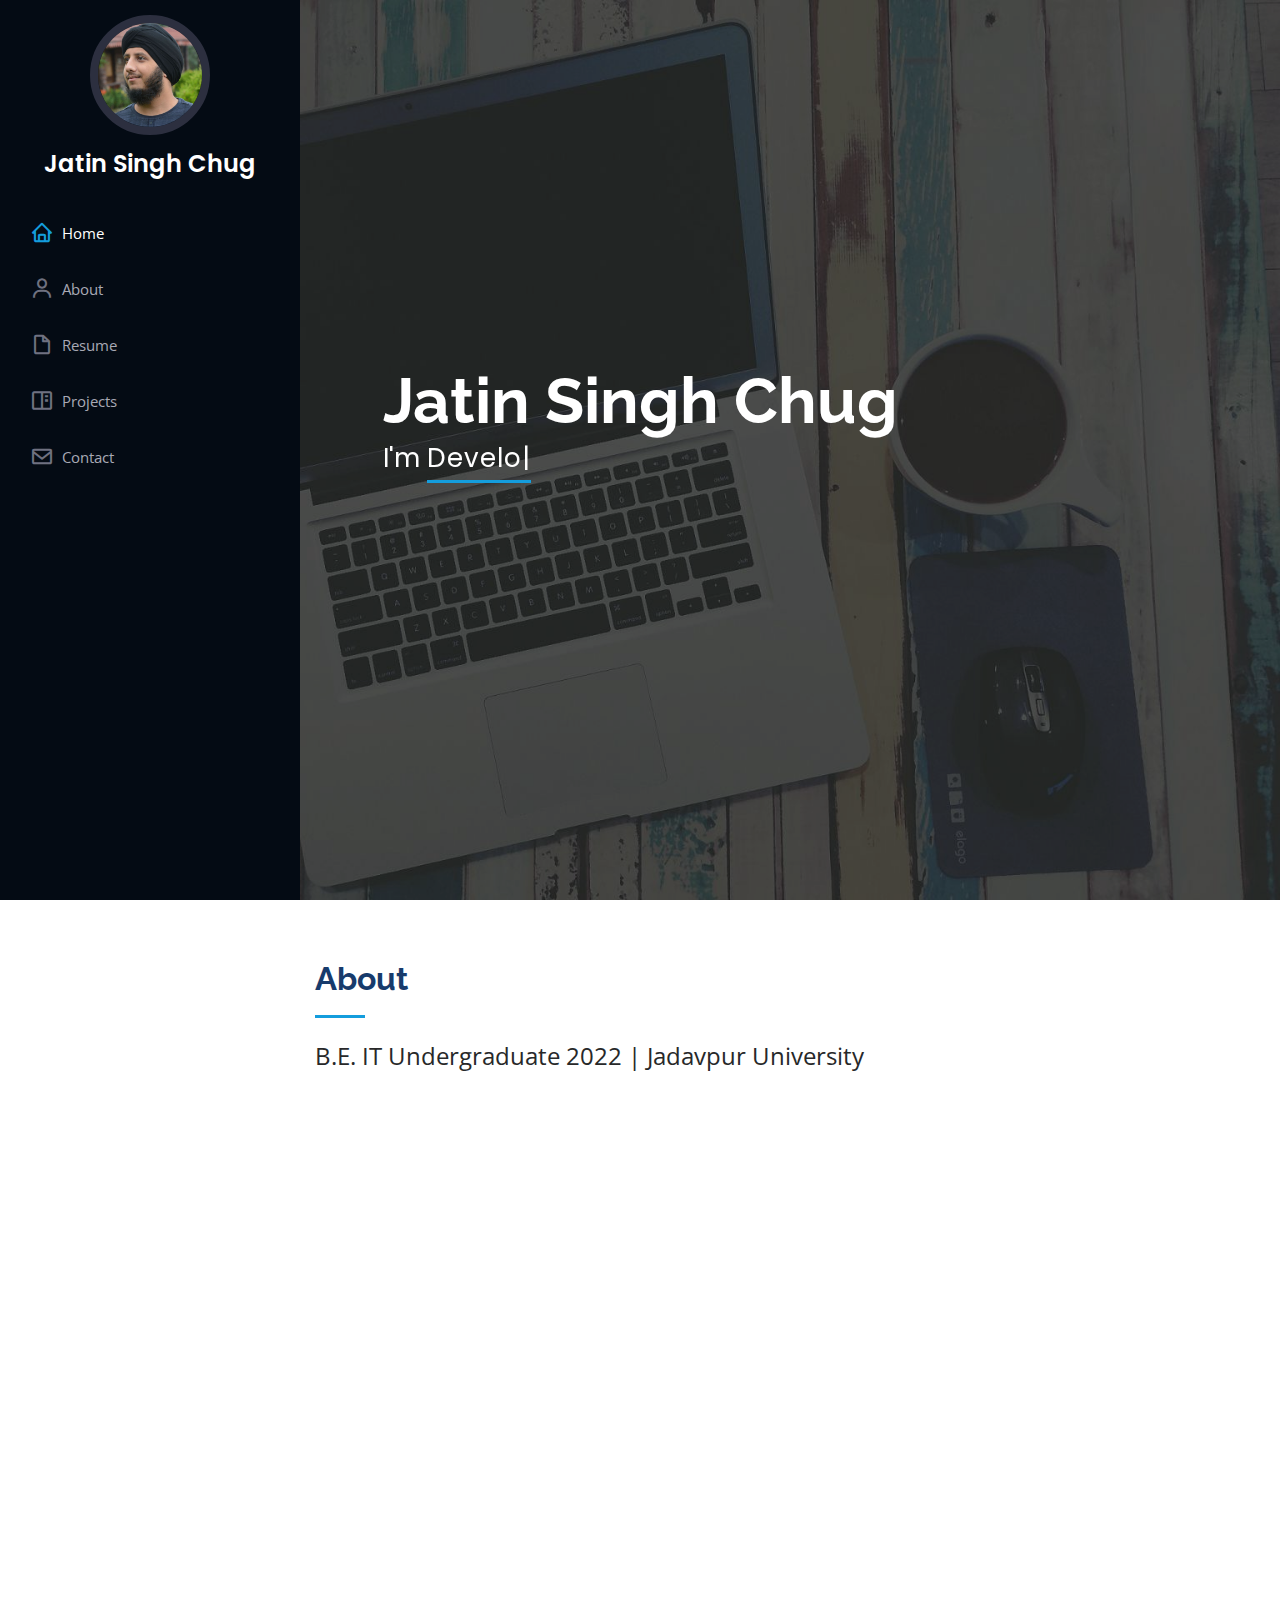
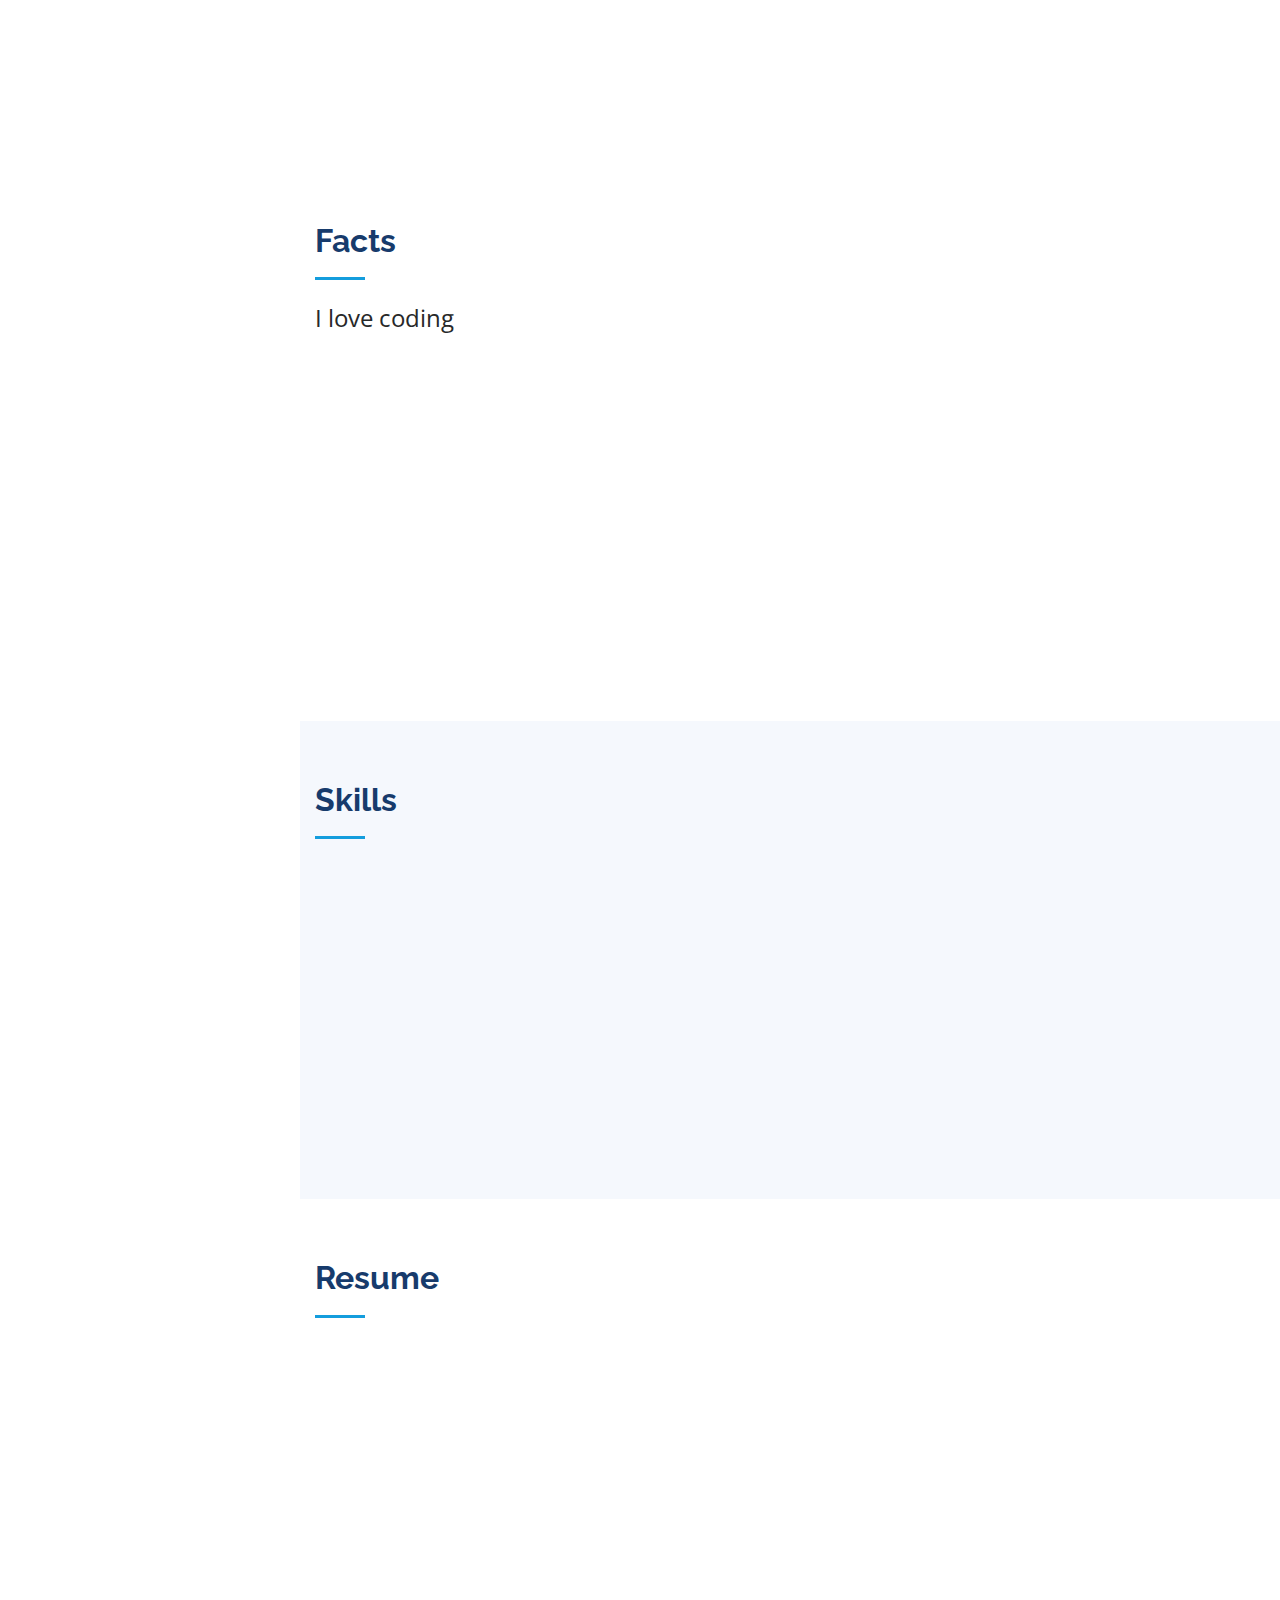
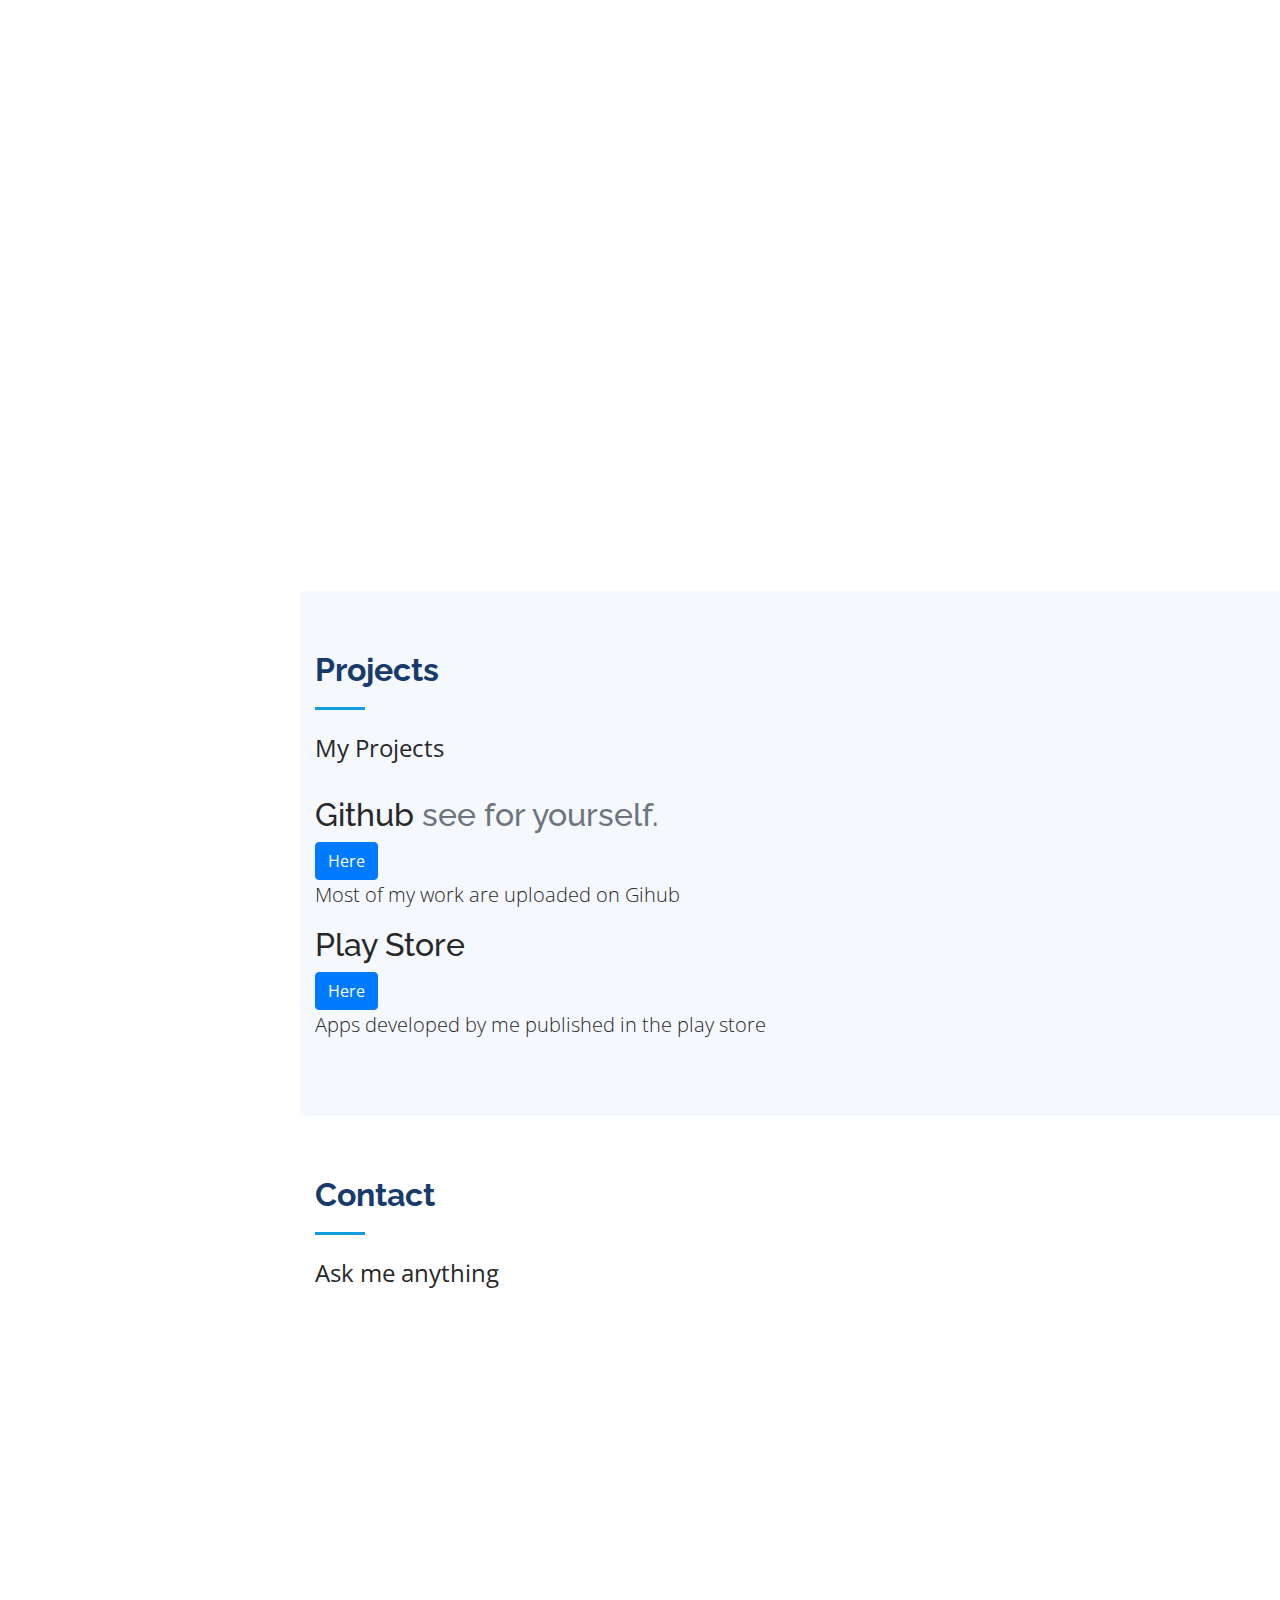
==== commit 01927c77: "Add files via upload" ====
--- a/index.html
+++ b/index.html
@@ -77,13 +77,17 @@
           <div class="col-lg-8 pt-4 pt-lg-0 content" data-aos="fade-left">
             <h3>Software Developer</h3>
             <p class="font-italic">
-              Currently, In my pre-final year, I am developing a social media app using react and node after completing a few projects and gaining experience on Android Development and at the same time growing my skills on data structures & algorithms with competitive coding on various platforms like codeforces and codechef (Handle- jscode).
+              Hey, Welcome to my personal space. I like to call myself an <b>Enthusiast</b> as I have various interests/hobbies and I believe I am pretty good in all of them.<br><br>
+              I am a Speedcuber, i.e. can solve the Rubik's Cube in under 20 secs and many other similar puzzles in a competitive time period.<br>
+              I like to play Table Tennis and Chess, Would love to have a challenge match. XD<br>
+              I love Competitve Programming and aiming to be better in it every day. Currently, I am an expert in Codeforces and have a 5* rating in Codechef (Handle- jscode).<br><br>
+              Currently, In my pre-final year, I am developing a cross platform mobile application in Flutter under my internship at RUBEX and at the same time growing my skills on data structures & algorithms with competitive coding on various platforms.<br>
             </p>
             <div class="row">
               <div class="col-lg-6">
                 <ul>
                   <li><i class="icofont-rounded-right"></i> <strong>Email:</strong> jscslg27@gmail.com</li>
-                  <li><i class="icofont-rounded-right"></i> <strong>Age:</strong> 19</li>
+                  <li><i class="icofont-rounded-right"></i> <strong>Age:</strong> 20</li>
                   <li><i class="icofont-rounded-right"></i> <strong>Freelance:</strong> Available</li>
                   <li><i class="icofont-rounded-right"></i> <strong>City:</strong> Siliguri/Kolkata, WB, India</li>
                 </ul>
@@ -135,7 +139,7 @@
           <div class="col-lg-3 col-md-6 d-md-flex align-items-md-stretch" data-aos="fade-up" data-aos-delay="300">
             <div class="count-box">
               <i class="icofont-users-alt-5"></i>
-              <span data-toggle="counter-up">100</span>
+              <span data-toggle="counter-up">50</span>
               <p><strong>Hard Work</strong> 'Perfectly balanced, as all things should be.'<br>-Thanos</br></p>
             </div>
           </div>
@@ -183,6 +187,12 @@
               </div>
             </div>
             <div class="progress">
+              <span class="skill">Flutter <i class="val">70%</i></span>
+              <div class="progress-bar-wrap">
+                <div class="progress-bar" role="progressbar" aria-valuenow="70" aria-valuemin="0" aria-valuemax="100"></div>
+              </div>
+            </div>
+            <div class="progress">
               <span class="skill">Firebase <i class="val">70%</i></span>
               <div class="progress-bar-wrap">
                 <div class="progress-bar" role="progressbar" aria-valuenow="70" aria-valuemin="0" aria-valuemax="100"></div>
@@ -191,30 +201,34 @@
           </div>
 
           <div class="col-lg-6" data-aos="fade-up" data-aos-delay="100">
-            <div class="progress">
-              <span class="skill">Python <i class="val">70%</i></span>
+          <div class="progress">
+              <span class="skill">Node.js <i class="val">70%</i></span>
               <div class="progress-bar-wrap">
                 <div class="progress-bar" role="progressbar" aria-valuenow="70" aria-valuemin="0" aria-valuemax="100"></div>
               </div>
             </div>
             <div class="progress">
+              <span class="skill">UI/UX <i class="val">60%</i></span>
+              <div class="progress-bar-wrap">
+                <div class="progress-bar" role="progressbar" aria-valuenow="60" aria-valuemin="0" aria-valuemax="100"></div>
+              </div>
+            </div>
+            <div class="progress">
               <span class="skill">Git & Github <i class="val">60%</i></span>
               <div class="progress-bar-wrap">
                 <div class="progress-bar" role="progressbar" aria-valuenow="60" aria-valuemin="0" aria-valuemax="100"></div>
               </div>
             </div>
-
-            <div class="progress">
-              <span class="skill">Node.js <i class="val">50%</i></span>
-              <div class="progress-bar-wrap">
-                <div class="progress-bar" role="progressbar" aria-valuenow="50" aria-valuemin="0" aria-valuemax="100"></div>
-              </div>
-            </div>
-            
-            <div class="progress">
-              <span class="skill">React.js <i class="val">50%</i></span>
-              <div class="progress-bar-wrap">
-                <div class="progress-bar" role="progressbar" aria-valuenow="50" aria-valuemin="0" aria-valuemax="100"></div>
+            <div class="progress">
+              <span class="skill">Python <i class="val">40%</i></span>
+              <div class="progress-bar-wrap">
+                <div class="progress-bar" role="progressbar" aria-valuenow="40" aria-valuemin="0" aria-valuemax="100"></div>
+              </div>
+            </div>
+            <div class="progress">
+              <span class="skill">React.js <i class="val">40%</i></span>
+              <div class="progress-bar-wrap">
+                <div class="progress-bar" role="progressbar" aria-valuenow="40" aria-valuemin="0" aria-valuemax="100"></div>
               </div>
             </div>
             
@@ -251,15 +265,15 @@
               <p><em>2018 - 2022</em></p>
               <ul>
                 <li>Part of the organizing committee of Srijan 2019 and Srijan 2020- annual techfest of Jadavpur University</li>
-                <li>CGPA- 7.50</li>
+                <li>CGPA- 7.61</li>
               </ul>
             </div>
 
             <h3 class="resume-title">Achievements</h3>
             <div class="resume-item">
               <ul>
-                <li>Codeforces Rating- 1702(Expert), Codechef Rating- 4*(1993)</li>
-                <li>Google Kickstart 2021 ranks- 370,485</li>
+                <li>Codeforces Rating- 1702 (Expert), Codechef Rating- 5* (2010)</li>
+                <li>Google Kickstart 2021 ranks- 370,480</li>
                 <li>Certified in Problem Solving (Intermediate) by Hacker Rank</li>
                 <li>5* in Hacker Rank Problem Solving and Proficiency in C++.</li>
                 <li>Responsible for development and maintenance of Guru Nanak Public School Siliguri application in the play store</li>
@@ -269,7 +283,16 @@
           <div class="col-lg-6" data-aos="fade-up" data-aos-delay="100">
             <h3 class="resume-title">Professional Experience</h3>
             <div class="resume-item">
-              <h4>Android Developer</h4>
+              <h4>Android Developer Intern</h4>
+              <h5>Rubex</h5>
+              <p><em>June 2021 - Aug 2021</em></p>
+              <ul>
+                <li>Developed a multi-platform mobile application using Flutter.</li>
+                <li>Modified Node.js backend for mobile app support and implemented AWS Services like SNS.</li>
+              </ul>
+            </div>
+            <div class="resume-item">
+              <h4>SDE Intern</h4>
               <h5>Guru Nanak Public School</h5>
               <p><em>April 2020 - May 2020</em></p>
               <ul>
@@ -282,11 +305,7 @@
             </div>
           </div>
         </div>
-        <div class="col-md-7">
-          <h2 class="featurette-heading">Full Resume</h2>
-          <a href="https://drive.google.com/file/d/1u6avTv3a6qLiYIr4DgTLPDIhChfhlcAG/view?usp=sharing"><button type="button" class="btn btn-primary">Here</button></a>
-        </div>
-
+        </div>
       </div>
     </section>
 
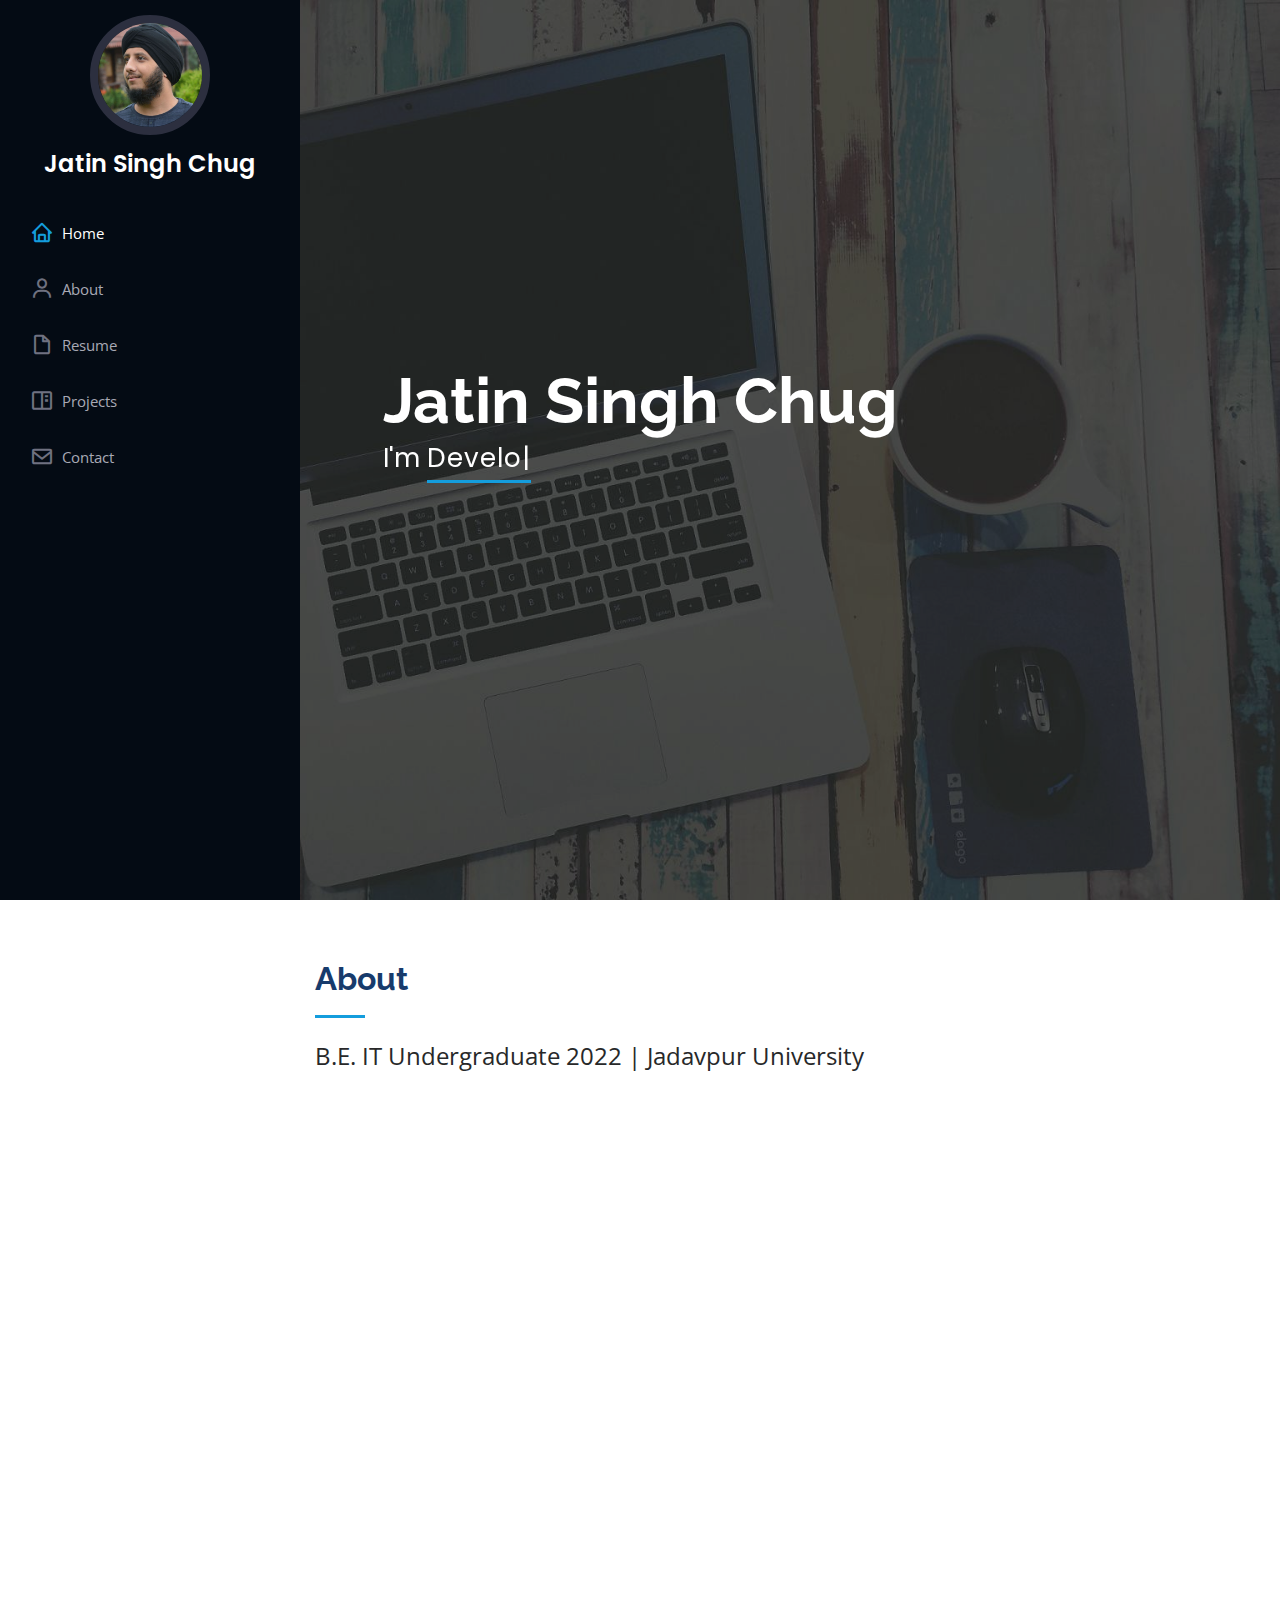
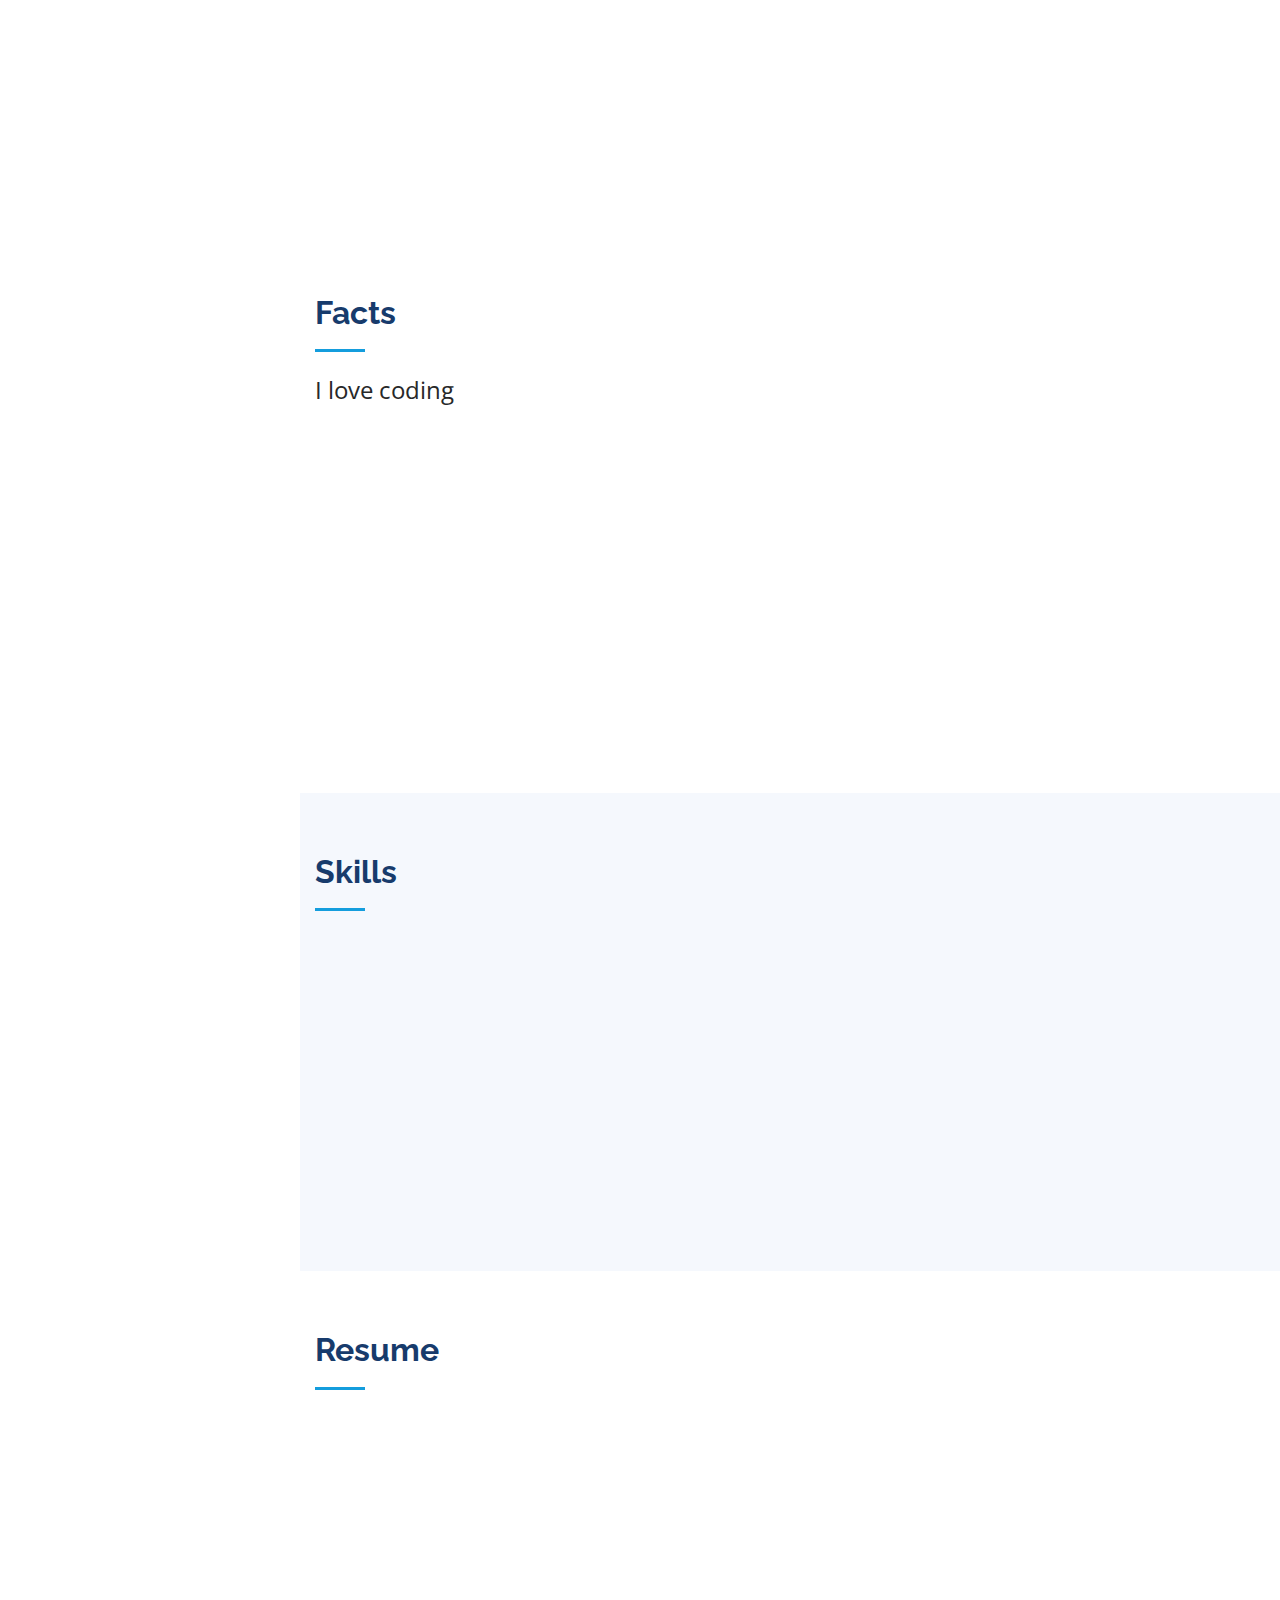
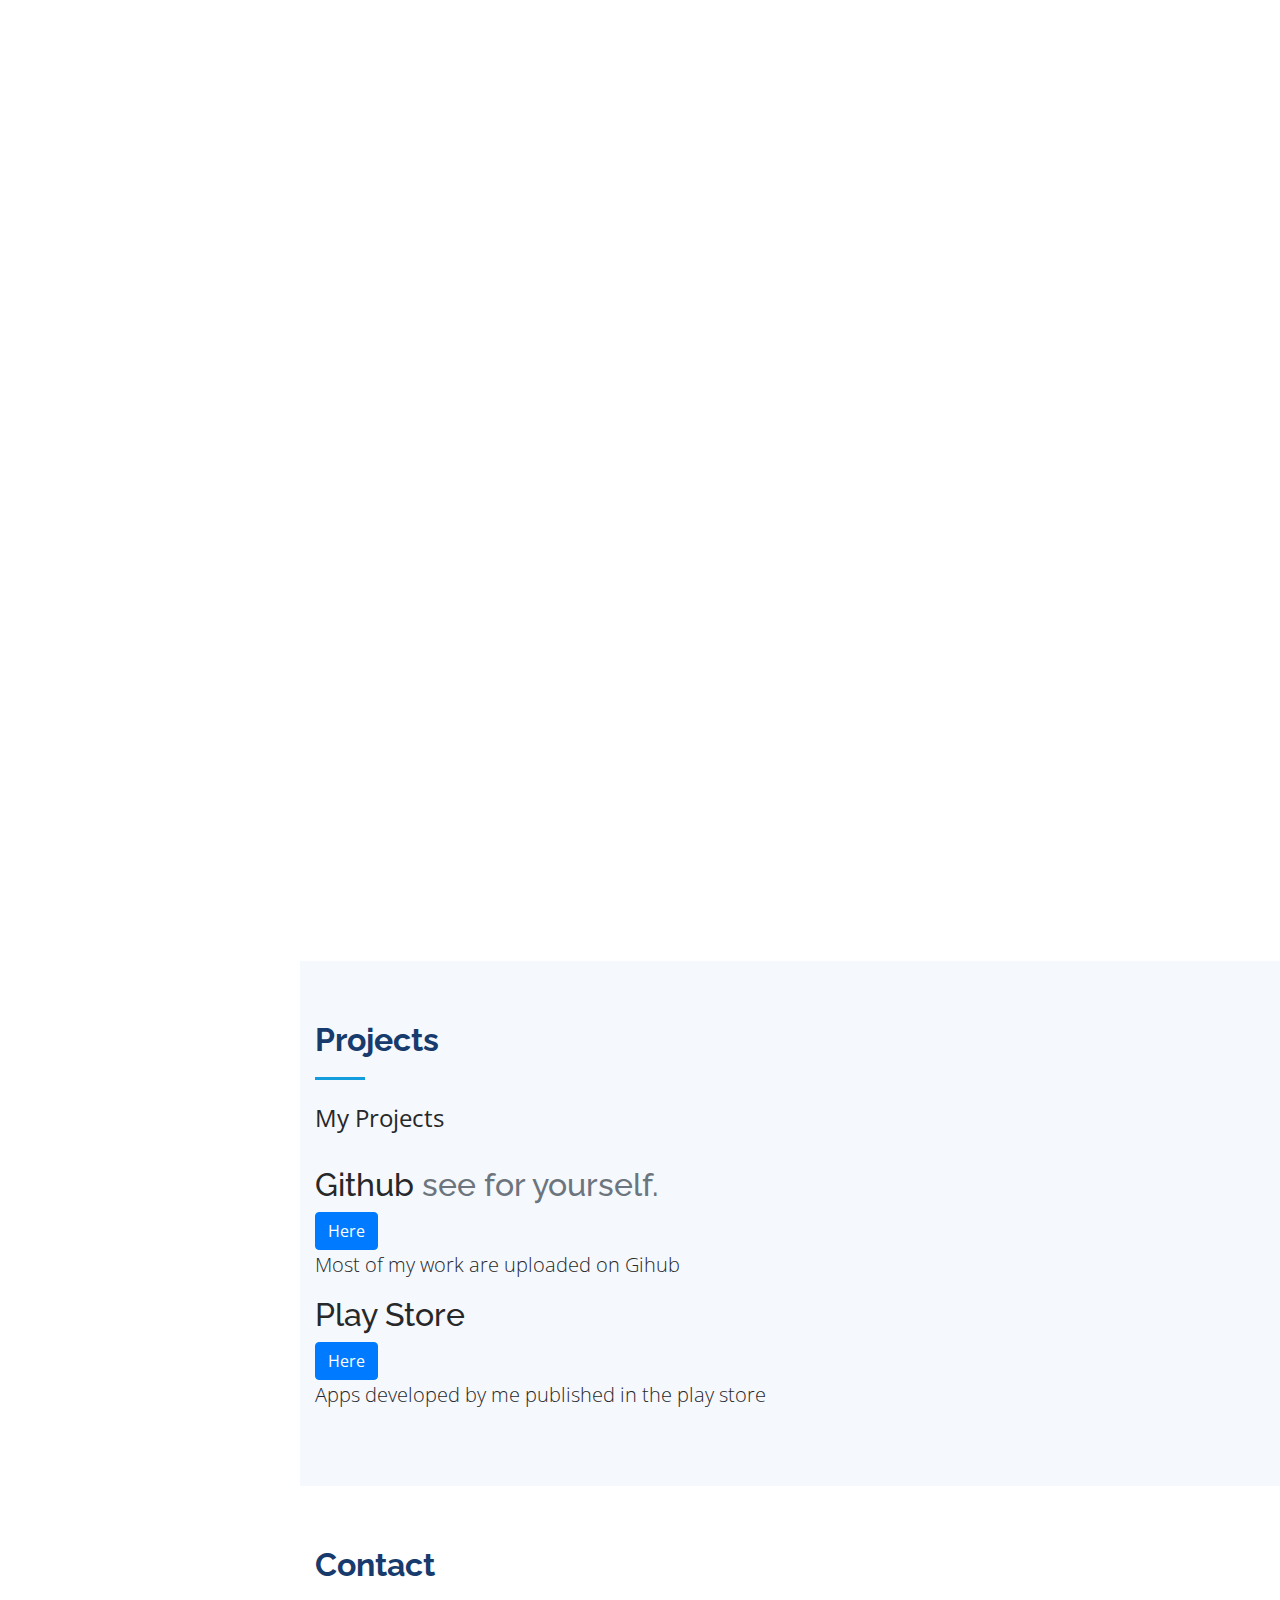
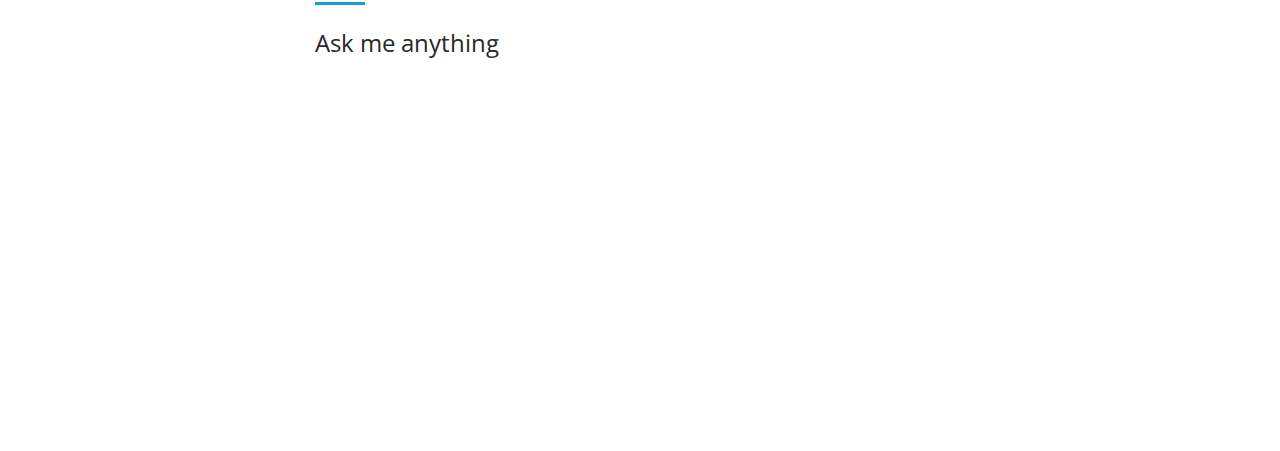
==== commit 391ed58f: "changes" ====
--- a/index.html
+++ b/index.html
@@ -56,7 +56,7 @@
   <section id="hero" class="d-flex flex-column justify-content-center align-items-center">
     <div class="hero-container" data-aos="fade-in">
       <h1>Jatin Singh Chug</h1>
-      <p>I'm <span class="typed" data-typed-items="Developer,Designer,Freelancer"></span></p>
+      <p>I'm <span class="typed" data-typed-items="Developer,Engineer,Enthusiast"></span></p>
     </div>
   </section>
 
@@ -77,19 +77,18 @@
           <div class="col-lg-8 pt-4 pt-lg-0 content" data-aos="fade-left">
             <h3>Software Developer</h3>
             <p class="font-italic">
-              Hey, Welcome to my personal space. I like to call myself an <b>Enthusiast</b> as I have various interests/hobbies and I believe I am pretty good in all of them.<br><br>
+              Hey, Welcome to my personal space. I like to call myself an <b>Enthusiast</b> as I have various interests/hobbies and I believe I am pretty good in them.<br><br>
               I am a Speedcuber, i.e. can solve the Rubik's Cube in under 20 secs and many other similar puzzles in a competitive time period.<br>
               I like to play Table Tennis and Chess, Would love to have a challenge match. XD<br>
-              I love Competitve Programming and aiming to be better in it every day. Currently, I am an expert in Codeforces and have a 5* rating in Codechef (Handle- jscode).<br><br>
-              Currently, In my pre-final year, I am developing a cross platform mobile application in Flutter under my internship at RUBEX and at the same time growing my skills on data structures & algorithms with competitive coding on various platforms.<br>
+              I love Competitve Programming and aiming to be better in it every day. Currently, I have qualified for ACM ICPC regionals 2021, secured a top 500 rank in Google Kickstarts multiple times, I am also an expert in Codeforces and have a 5* rating in Codechef (Handle- jscode).<br><br>
+              In my professional career, I have worked at Navi technologies as a Software Development Engineer where I was mostly involved in technologies related to backend development. I also have internship experience where I developed a cross platform mobile application using Flutter at Widget EduTech.<br>
             </p>
             <div class="row">
               <div class="col-lg-6">
                 <ul>
                   <li><i class="icofont-rounded-right"></i> <strong>Email:</strong> jscslg27@gmail.com</li>
-                  <li><i class="icofont-rounded-right"></i> <strong>Age:</strong> 20</li>
-                  <li><i class="icofont-rounded-right"></i> <strong>Freelance:</strong> Available</li>
-                  <li><i class="icofont-rounded-right"></i> <strong>City:</strong> Siliguri/Kolkata, WB, India</li>
+                  <li><i class="icofont-rounded-right"></i> <strong>Age:</strong> 23</li>
+                  <li><i class="icofont-rounded-right"></i> <strong>City:</strong> Siliguri, WB, India</li>
                 </ul>
               </div>
               <div class="col-lg-6">
@@ -122,7 +121,7 @@
         <div class="col-lg-3 col-md-6 d-md-flex align-items-md-stretch" data-aos="fade-up" data-aos-delay="200">
             <div class="count-box">
               <i class="icofont-live-support"></i>
-              <span data-toggle="counter-up">100000</span>
+              <span data-toggle="counter-up">1000000</span>
               <p><strong>LoC</strong></p>
             </div>
           </div>
@@ -140,7 +139,7 @@
             <div class="count-box">
               <i class="icofont-users-alt-5"></i>
               <span data-toggle="counter-up">50</span>
-              <p><strong>Hard Work</strong> 'Perfectly balanced, as all things should be.'<br>-Thanos</br></p>
+              <p><strong>Hard Work</strong> 'Perfectly balanced, as all things should be.' [I work more than that though :D]<br>-Thanos</br></p>
             </div>
           </div>
 
@@ -187,13 +186,13 @@
               </div>
             </div>
             <div class="progress">
-              <span class="skill">Flutter <i class="val">70%</i></span>
+              <span class="skill">Springboot <i class="val">70%</i></span>
               <div class="progress-bar-wrap">
                 <div class="progress-bar" role="progressbar" aria-valuenow="70" aria-valuemin="0" aria-valuemax="100"></div>
               </div>
             </div>
             <div class="progress">
-              <span class="skill">Firebase <i class="val">70%</i></span>
+              <span class="skill">Firebase <i class="val">50%</i></span>
               <div class="progress-bar-wrap">
                 <div class="progress-bar" role="progressbar" aria-valuenow="70" aria-valuemin="0" aria-valuemax="100"></div>
               </div>
@@ -202,19 +201,19 @@
 
           <div class="col-lg-6" data-aos="fade-up" data-aos-delay="100">
           <div class="progress">
-              <span class="skill">Node.js <i class="val">70%</i></span>
+              <span class="skill">Java <i class="val">80%</i></span>
               <div class="progress-bar-wrap">
                 <div class="progress-bar" role="progressbar" aria-valuenow="70" aria-valuemin="0" aria-valuemax="100"></div>
               </div>
             </div>
             <div class="progress">
-              <span class="skill">UI/UX <i class="val">60%</i></span>
+              <span class="skill">Kotlin <i class="val">70%</i></span>
               <div class="progress-bar-wrap">
                 <div class="progress-bar" role="progressbar" aria-valuenow="60" aria-valuemin="0" aria-valuemax="100"></div>
               </div>
             </div>
             <div class="progress">
-              <span class="skill">Git & Github <i class="val">60%</i></span>
+              <span class="skill">SQL <i class="val">60%</i></span>
               <div class="progress-bar-wrap">
                 <div class="progress-bar" role="progressbar" aria-valuenow="60" aria-valuemin="0" aria-valuemax="100"></div>
               </div>
@@ -226,7 +225,7 @@
               </div>
             </div>
             <div class="progress">
-              <span class="skill">React.js <i class="val">40%</i></span>
+              <span class="skill">Node.js <i class="val">40%</i></span>
               <div class="progress-bar-wrap">
                 <div class="progress-bar" role="progressbar" aria-valuenow="40" aria-valuemin="0" aria-valuemax="100"></div>
               </div>
@@ -283,24 +282,30 @@
           <div class="col-lg-6" data-aos="fade-up" data-aos-delay="100">
             <h3 class="resume-title">Professional Experience</h3>
             <div class="resume-item">
+              <h4>Software Development Engineer - 1</h4>
+              <h5>Navi Technologies Limited</h5>
+              <p><em>July 2022 - Present</em></p>
+              <ul>
+                <li>Developed and maintained a suite of 6 services for the Personal Loan unit, enabling efficient and reliable loan processing
+                  for 30k users/day and post loan disbursal payments averaging 40k EMI payments/day.</li>
+                <li>Implemented Loan Offer Upgrade, taking customer data like bank statements to enhance loan offers, resulting in a
+                  15% increase in acceptance rate & increasing net disbursed loan amounts by 10%. </li>
+                <li>Created a portal for editing and deploying templates for loan-related documents, reducing development time by 40%
+                  and enabling frequent document updates with ease.</li>
+                <li>Successfully delivered projects such as loan foreclosure and changing EMI dates, part pre payment and Autopay bank
+                  change, streamlining user interactions and improving ECL from 95% to 98% increasing collections by 1Cr/day.</li>
+                <li>Introduced an auto-debit education and tracker feature, resulting in a 70% reduction in customer support queries
+                  related to auto-debit.</li>
+                  <li>Technologies Used - Springboot using Java and Kotlin, Native Android, PostgreSQL, Redis, Prometheus, Graphana.</li>
+              </ul>
+            </div>
+            <div class="resume-item">
               <h4>Android Developer Intern</h4>
               <h5>Rubex</h5>
               <p><em>June 2021 - Aug 2021</em></p>
               <ul>
                 <li>Developed a multi-platform mobile application using Flutter.</li>
                 <li>Modified Node.js backend for mobile app support and implemented AWS Services like SNS.</li>
-              </ul>
-            </div>
-            <div class="resume-item">
-              <h4>SDE Intern</h4>
-              <h5>Guru Nanak Public School</h5>
-              <p><em>April 2020 - May 2020</em></p>
-              <ul>
-                <li>I was individually responsible for developing an android app for the school aimed at parents to view their child's details.</li>
-                <li>The app is also for teachers and administrators of the school to view/update class schedule, timetable, attendance and send notifications or personal messages/attachments. </li>
-                <li>Implemented- MVVM Architecture, Coroutines, Work Manager, Glide, Recycler View, etc</li>
-                <li>In version 1.0, Backend- PHP, REST APIs- Retrofit, Moshi</li>
-                <li>In version 2.0, Backend- Firebase, Node.js</li>
               </ul>
             </div>
           </div>
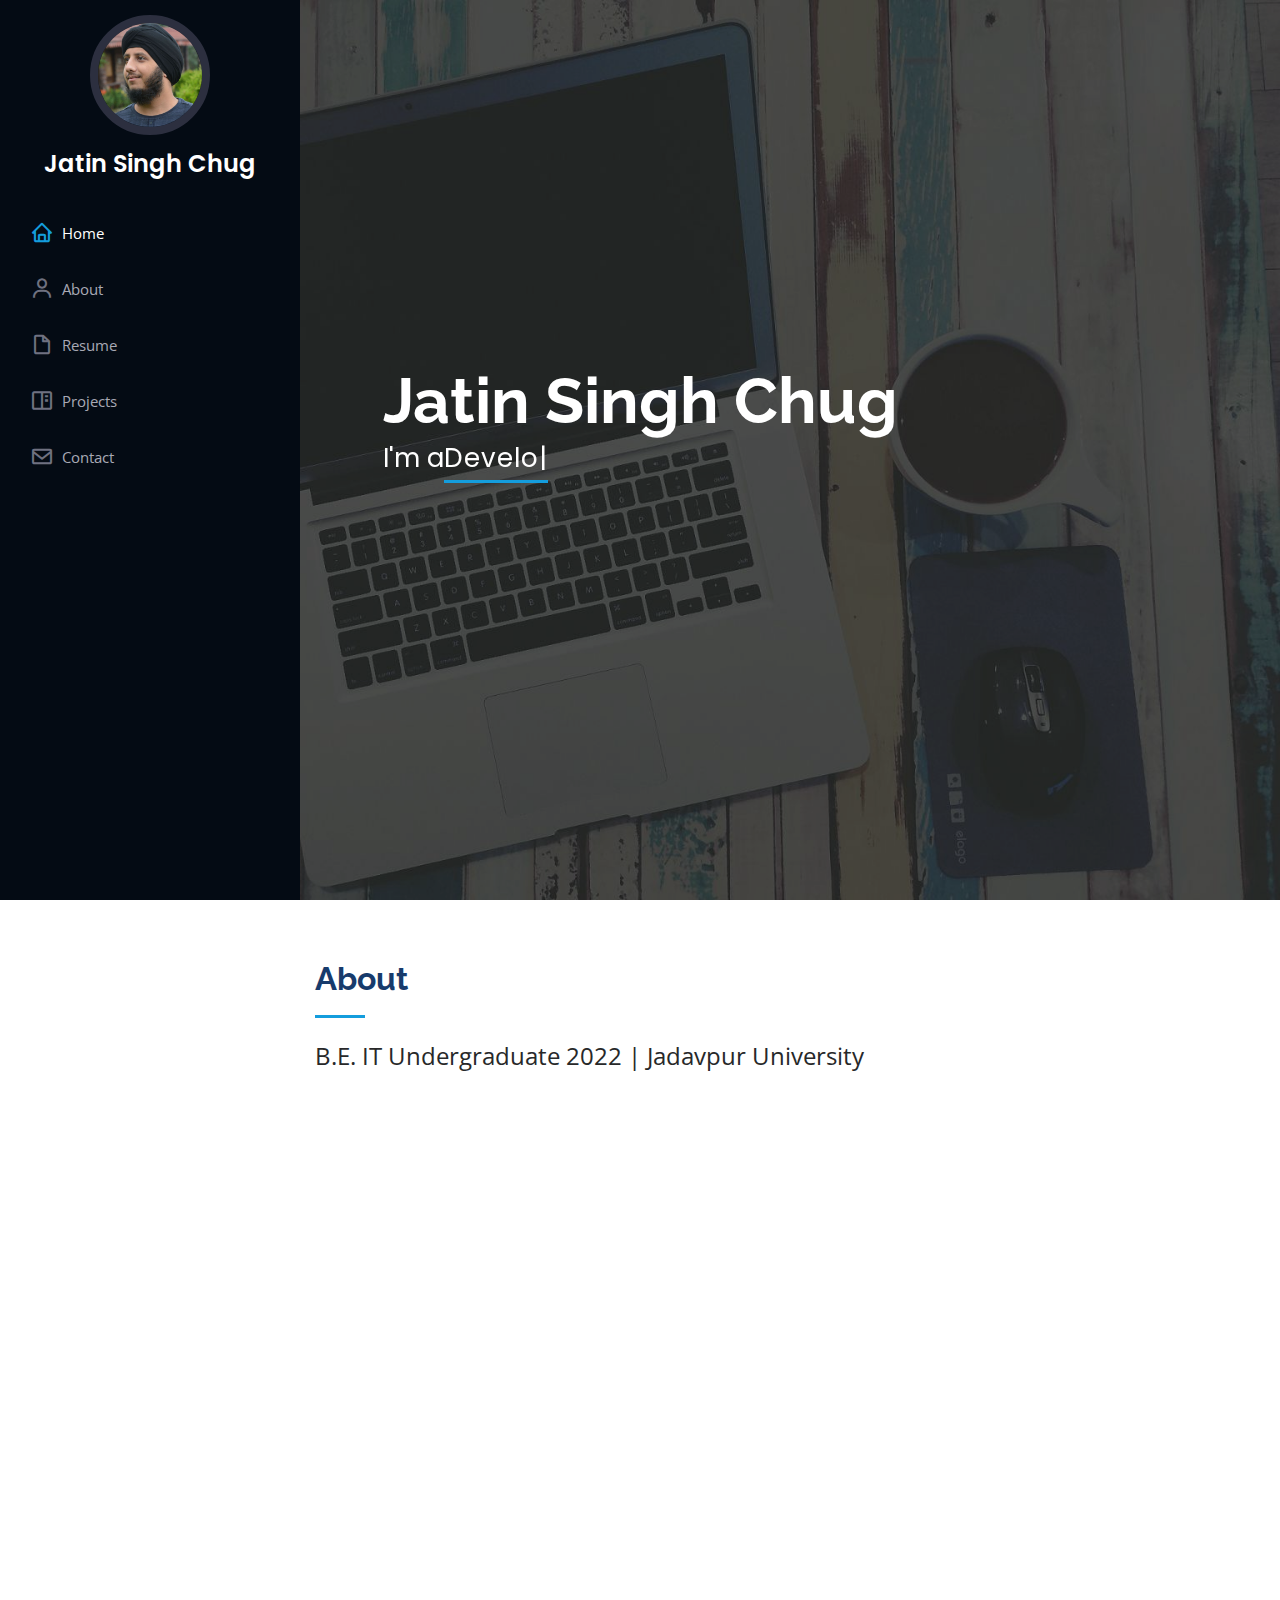
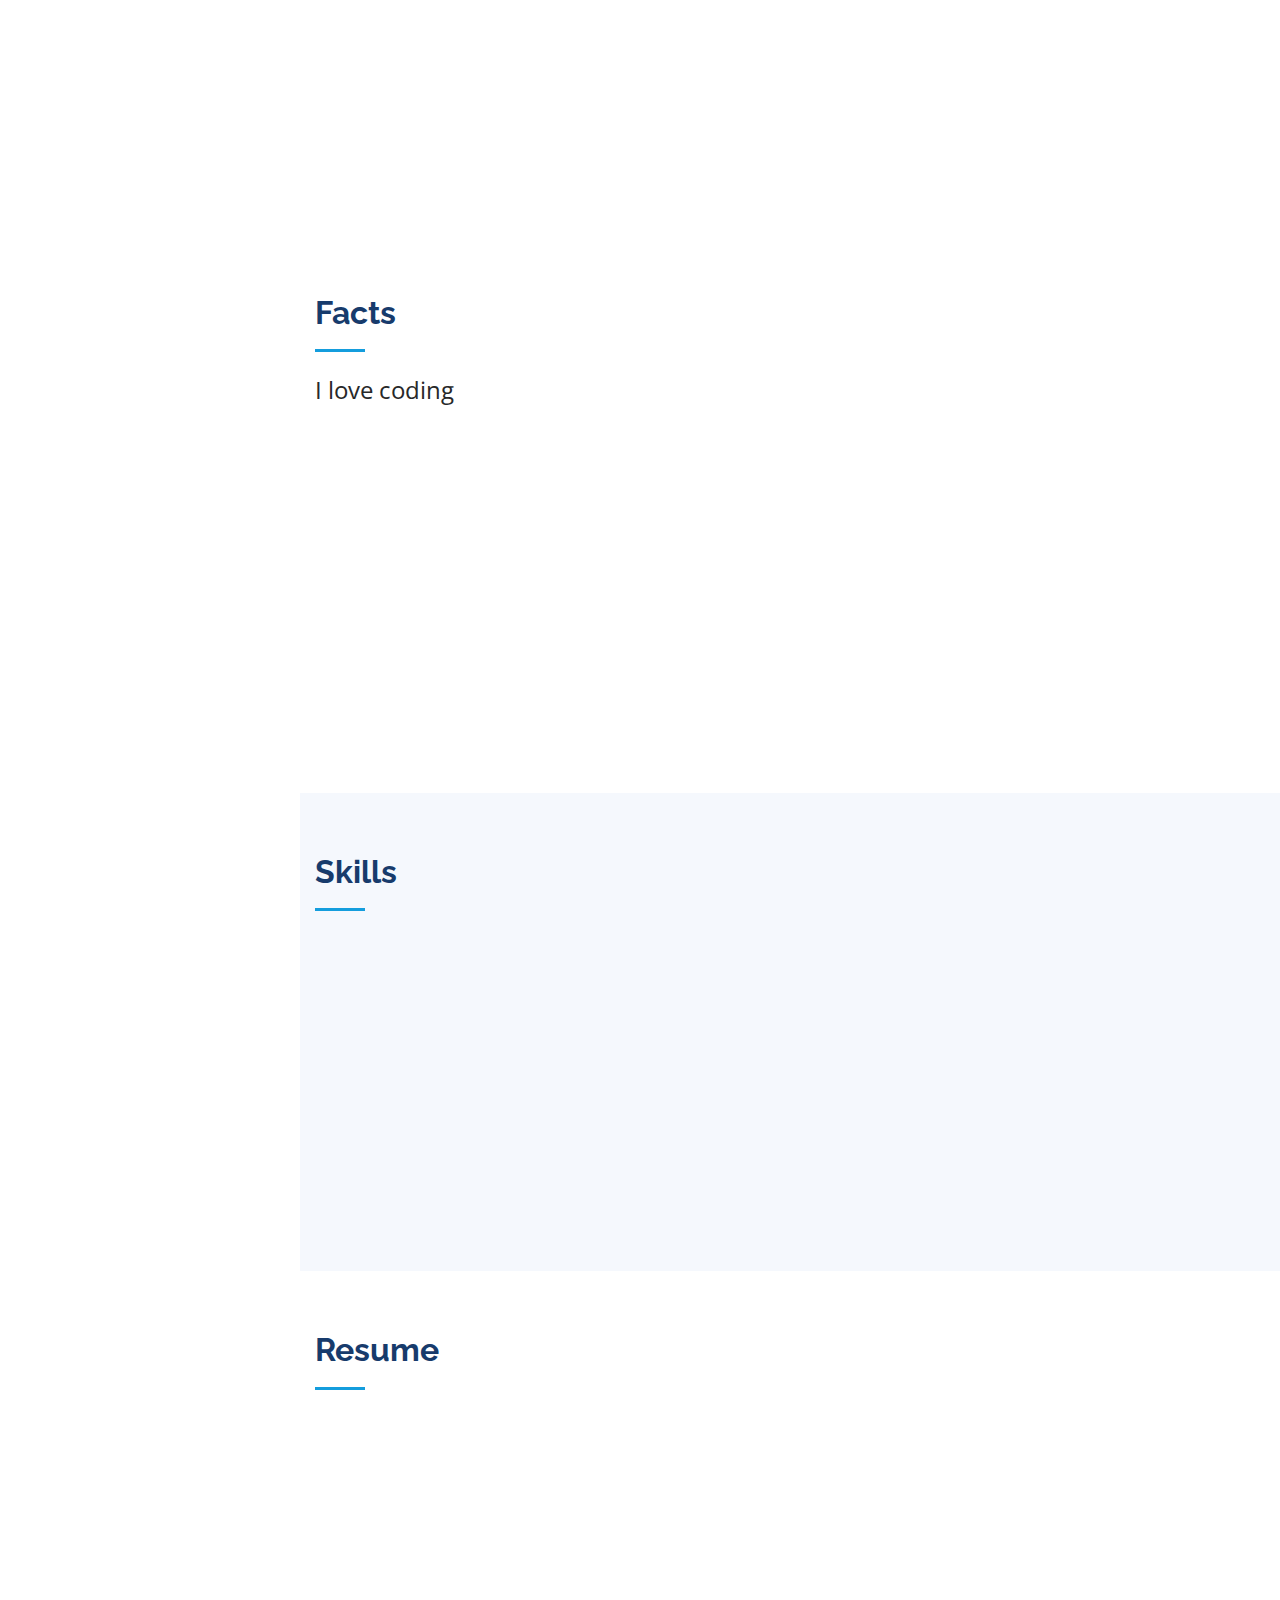
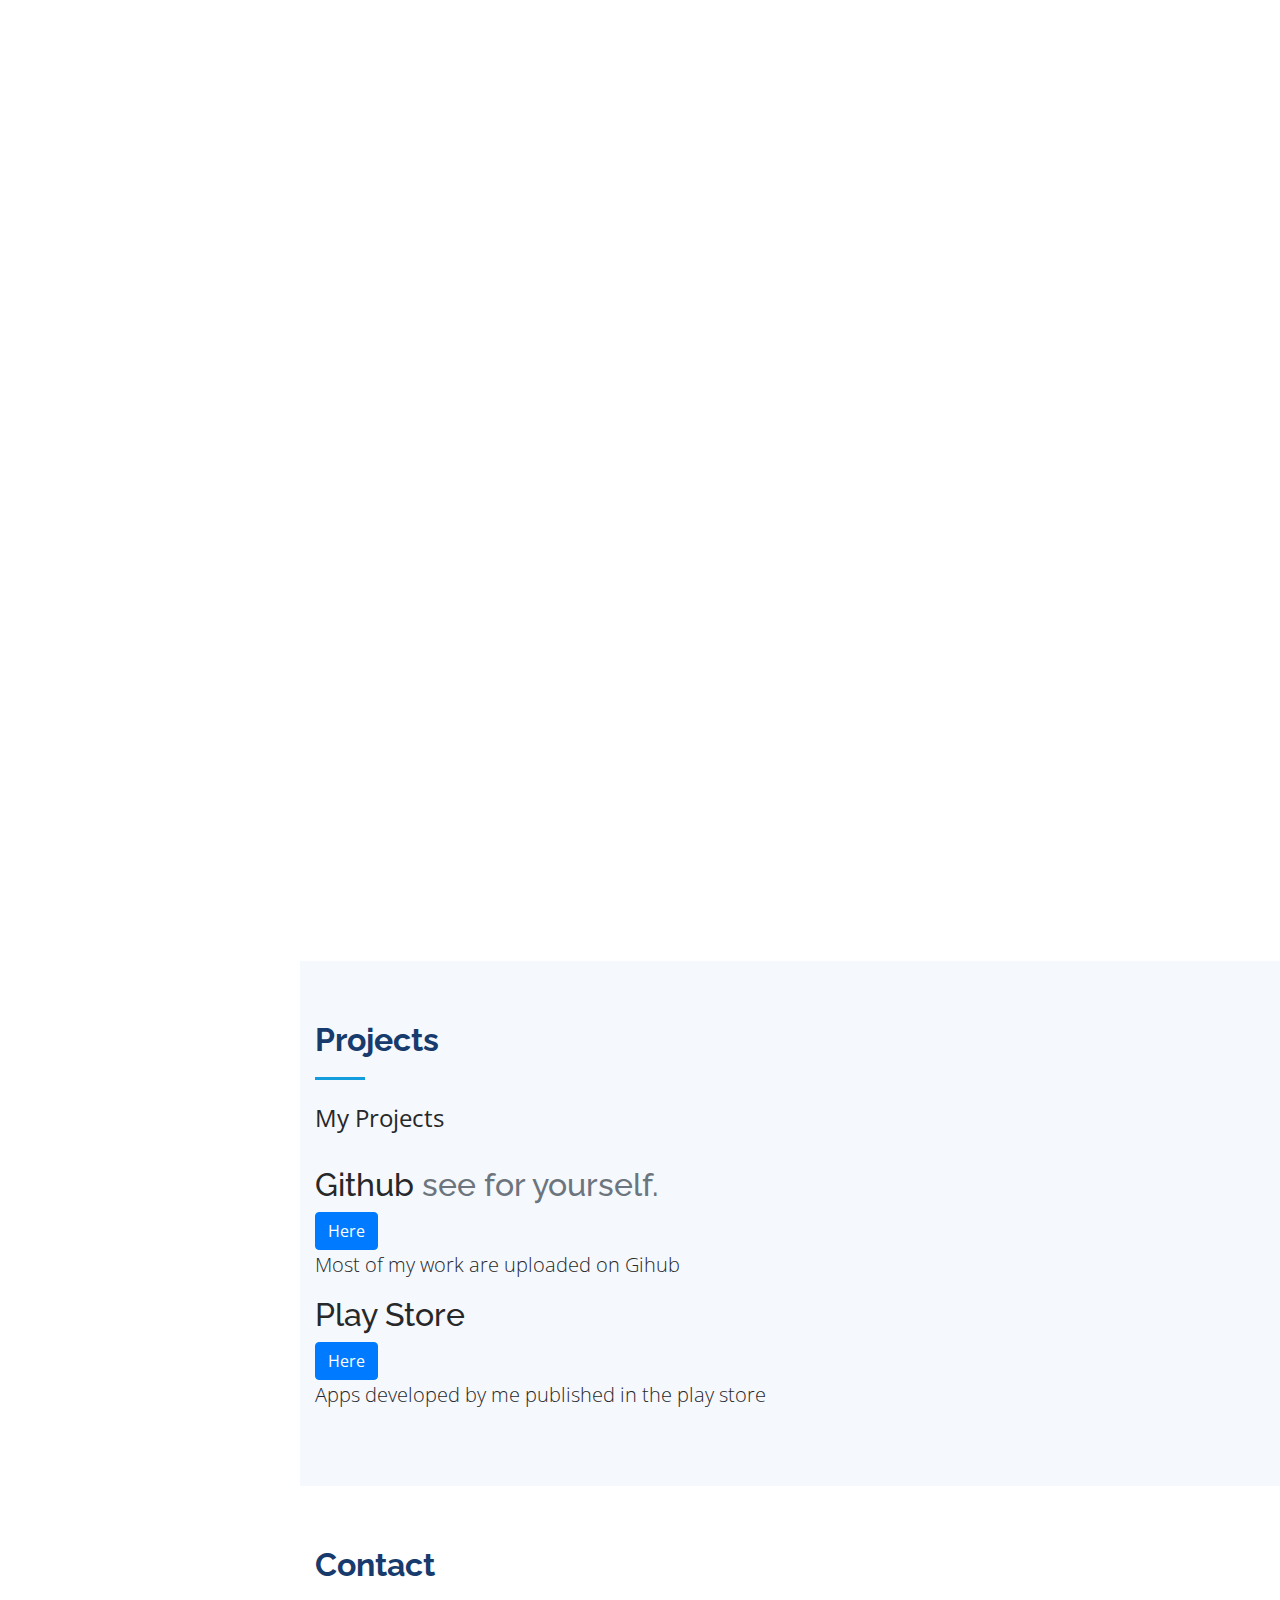
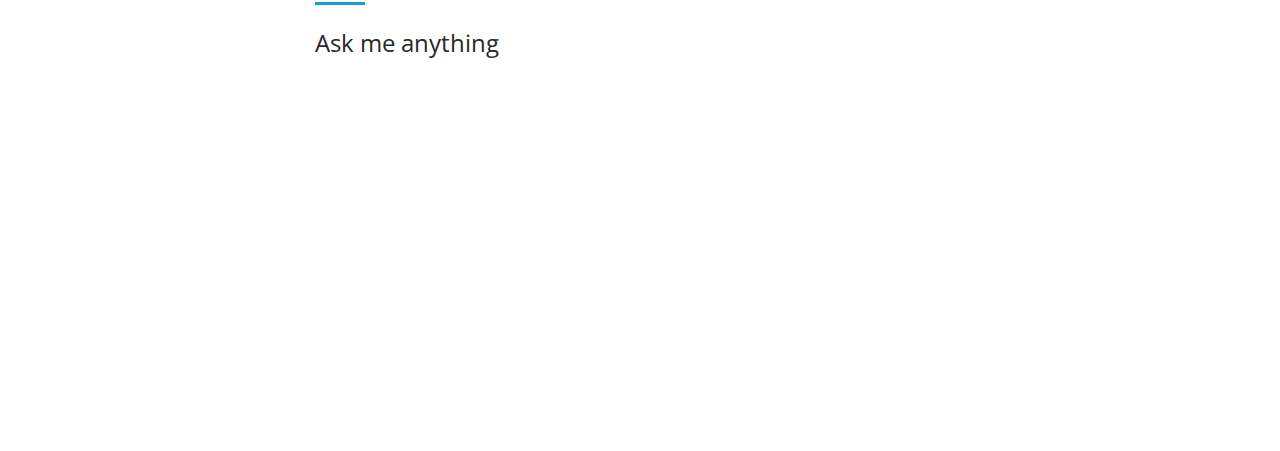
==== commit c88f61d9: "changes" ====
--- a/index.html
+++ b/index.html
@@ -56,7 +56,7 @@
   <section id="hero" class="d-flex flex-column justify-content-center align-items-center">
     <div class="hero-container" data-aos="fade-in">
       <h1>Jatin Singh Chug</h1>
-      <p>I'm <span class="typed" data-typed-items="Developer,Engineer,Enthusiast"></span></p>
+      <p>I'm a<span class="typed" data-typed-items=" Developer,n Engineer,n Enthusiast"></span></p>
     </div>
   </section>
 
@@ -301,10 +301,10 @@
             </div>
             <div class="resume-item">
               <h4>Android Developer Intern</h4>
-              <h5>Rubex</h5>
+              <h5>Widget EduTech</h5>
               <p><em>June 2021 - Aug 2021</em></p>
               <ul>
-                <li>Developed a multi-platform mobile application using Flutter.</li>
+                <li>Developed a multi-platform mobile application named 'Rubex' using Flutter.</li>
                 <li>Modified Node.js backend for mobile app support and implemented AWS Services like SNS.</li>
               </ul>
             </div>
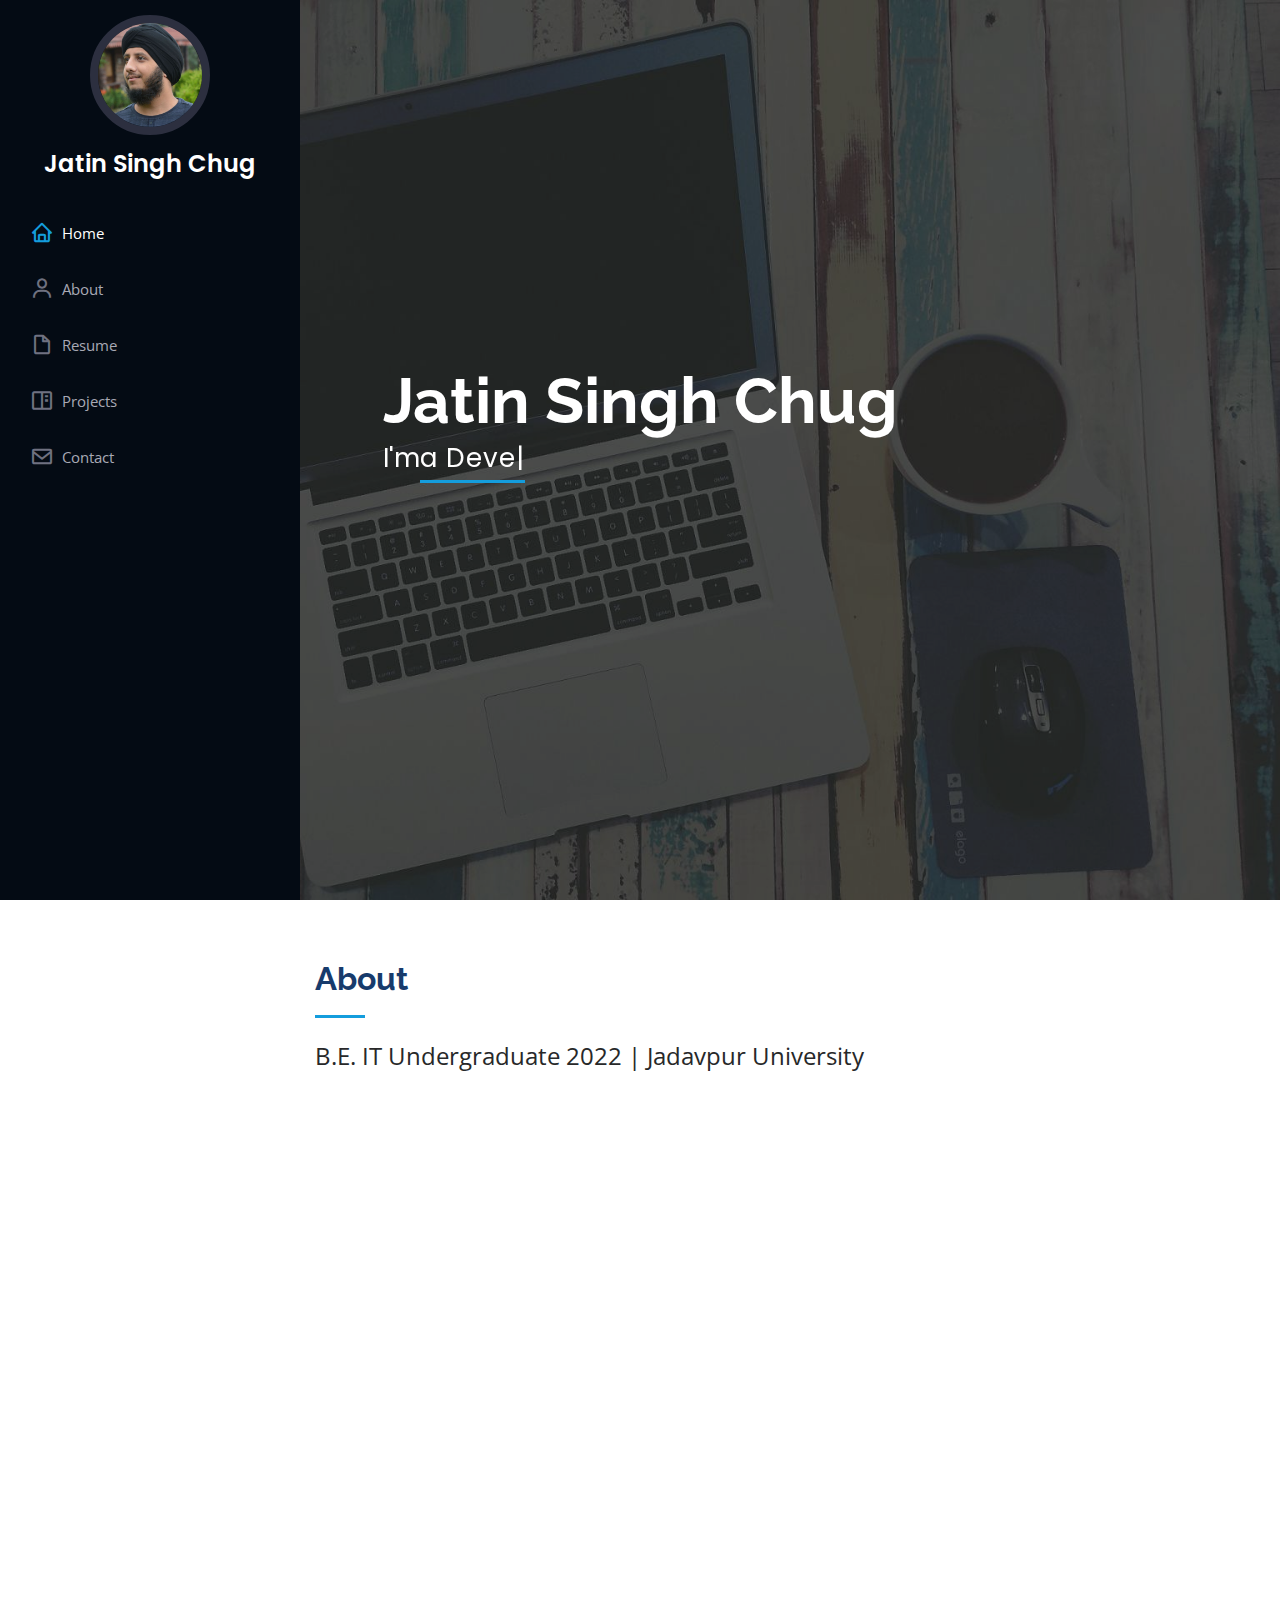
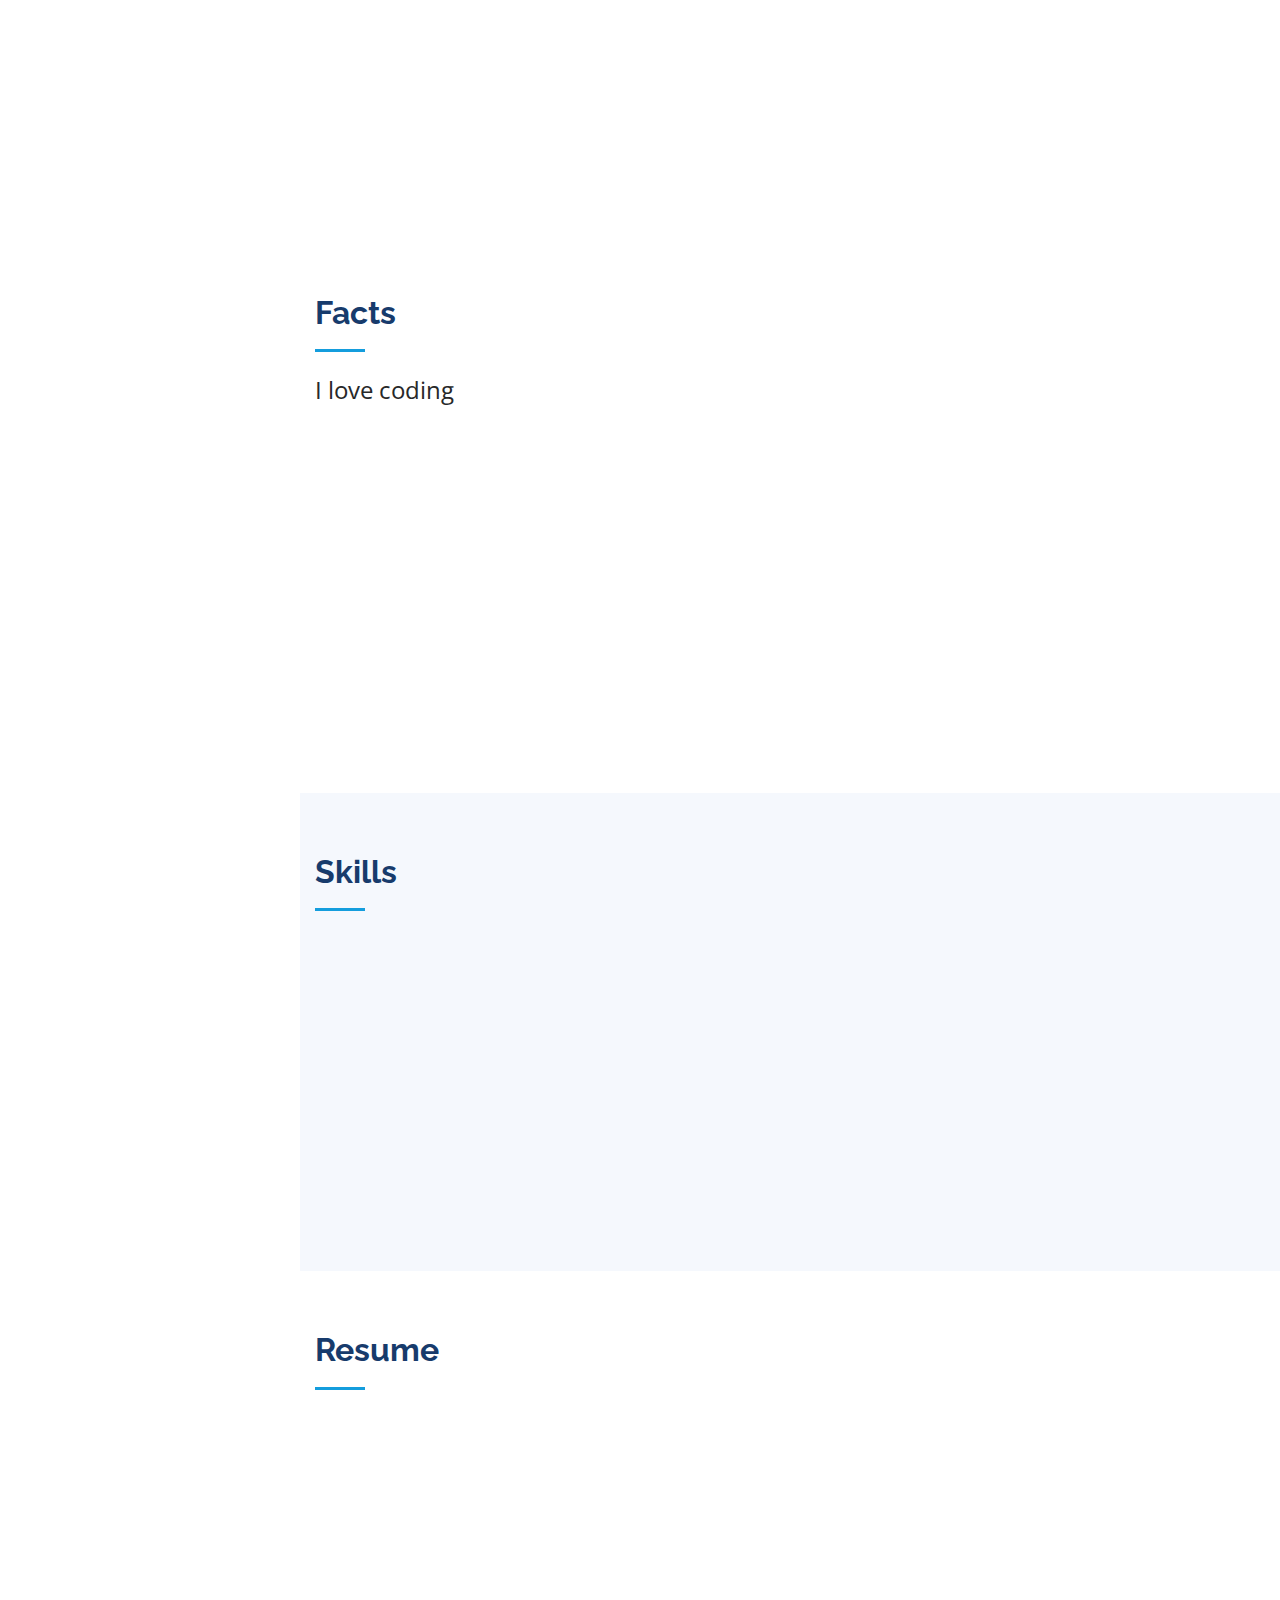
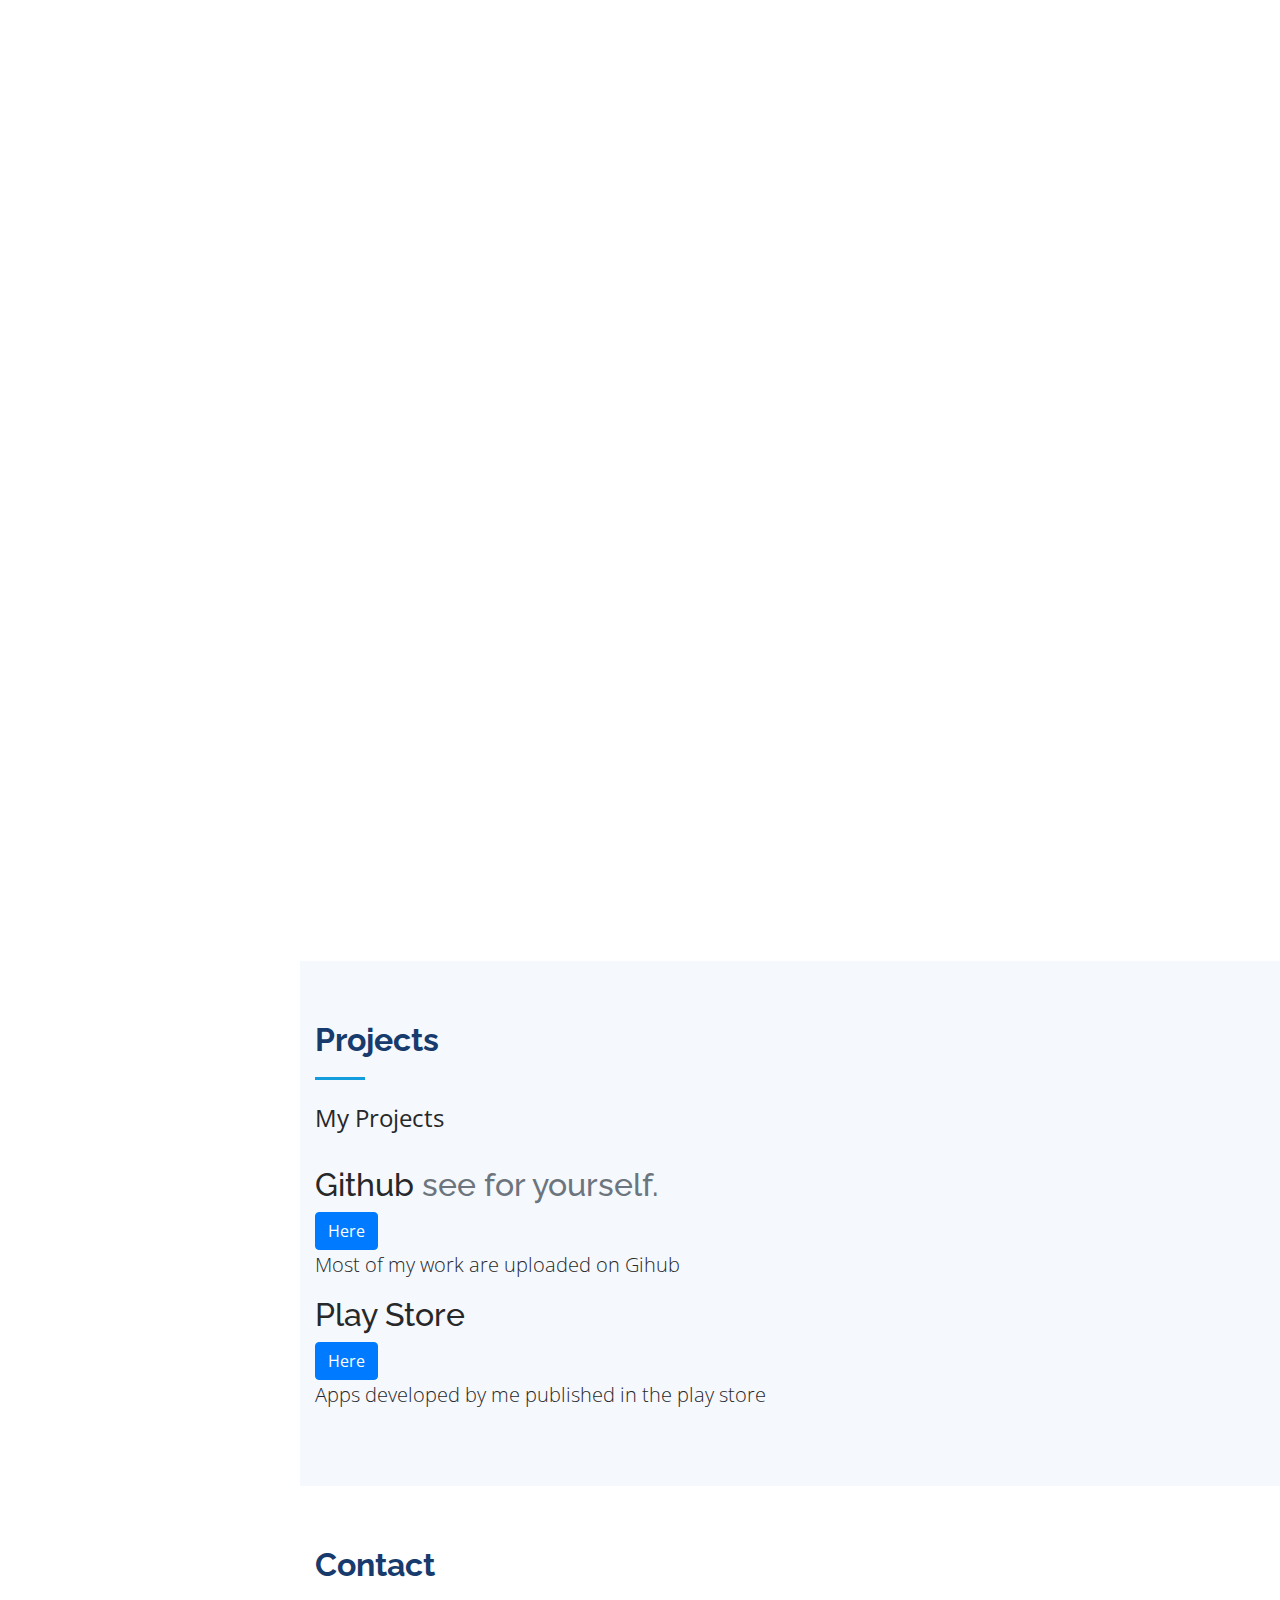
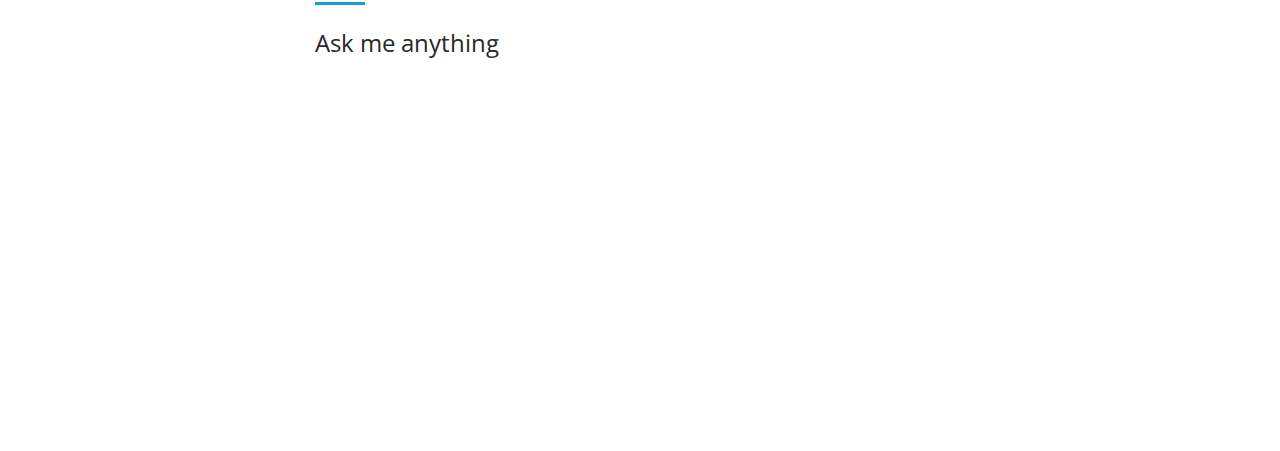
==== commit f29ddbcc: "changes" ====
--- a/index.html
+++ b/index.html
@@ -56,7 +56,7 @@
   <section id="hero" class="d-flex flex-column justify-content-center align-items-center">
     <div class="hero-container" data-aos="fade-in">
       <h1>Jatin Singh Chug</h1>
-      <p>I'm a<span class="typed" data-typed-items=" Developer,n Engineer,n Enthusiast"></span></p>
+      <p>I'm<span class="typed" data-typed-items="a Developer,an Engineer,an Enthusiast"></span></p>
     </div>
   </section>
 
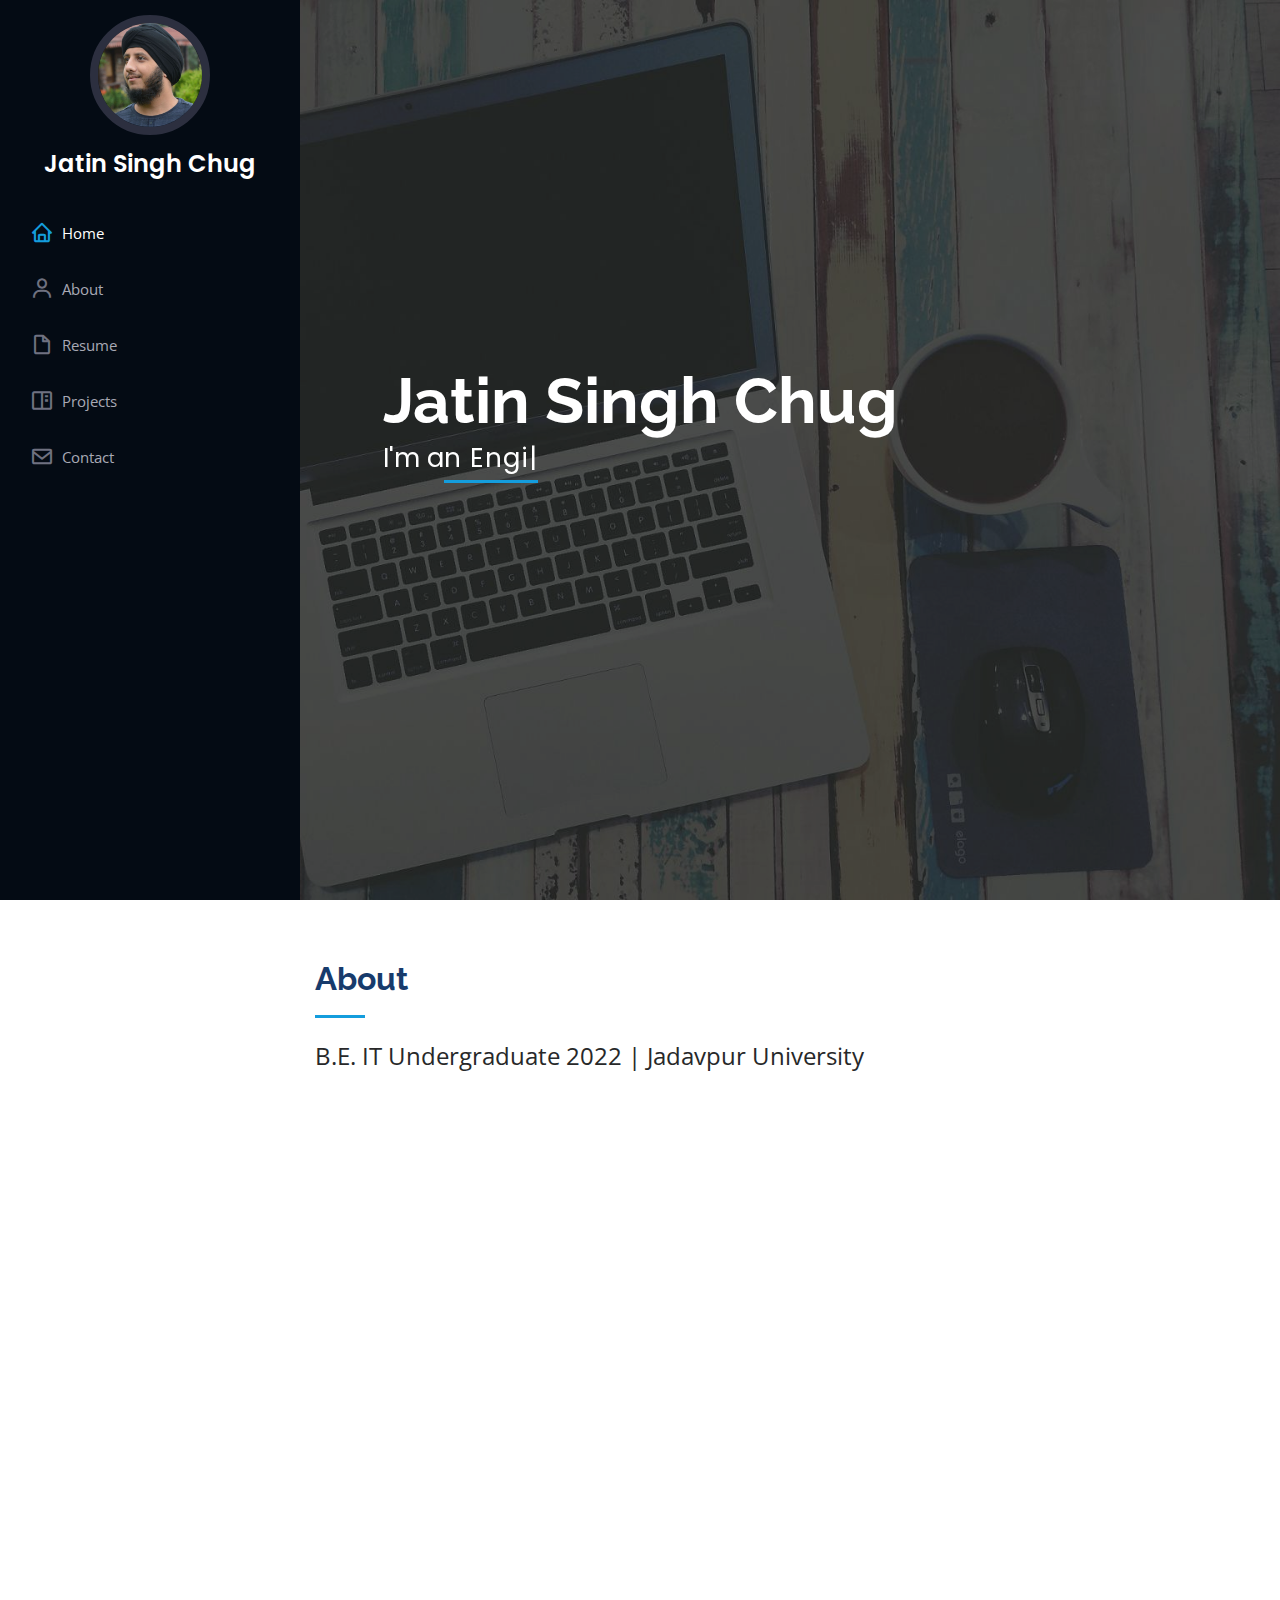
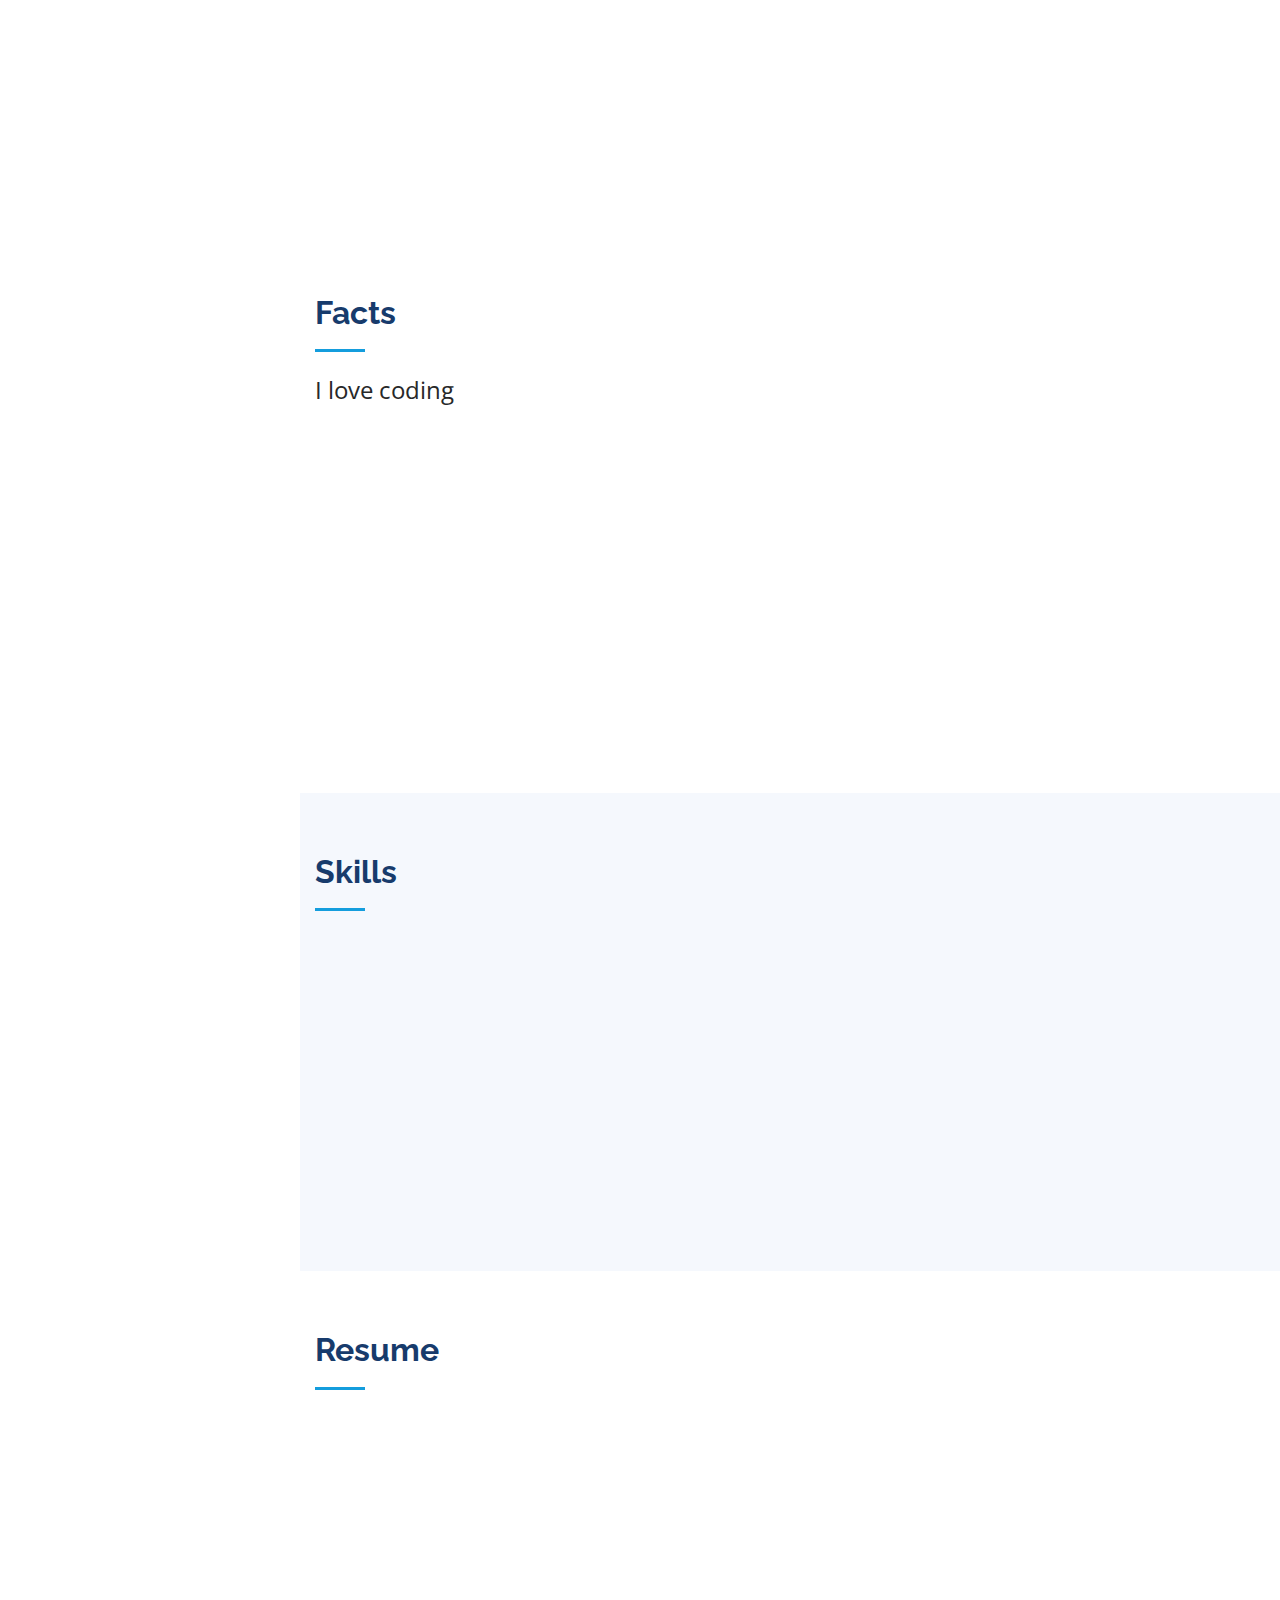
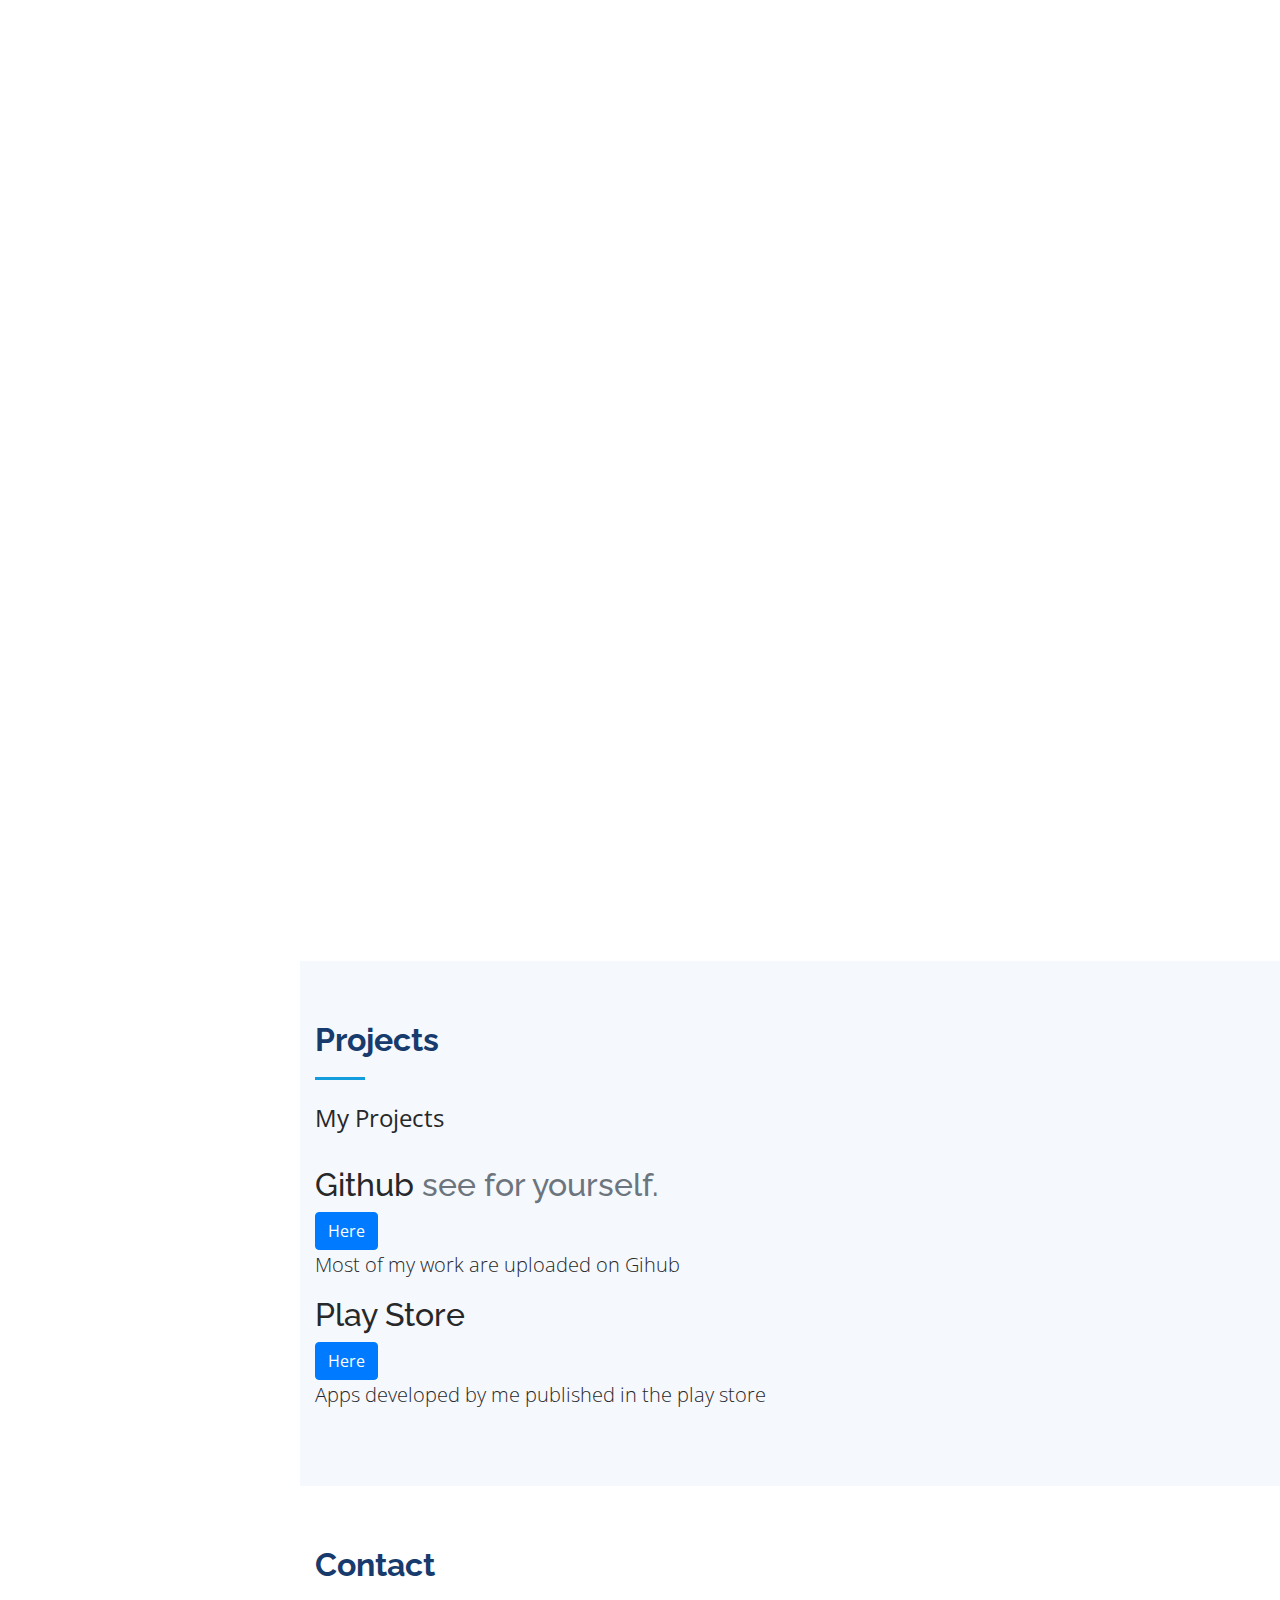
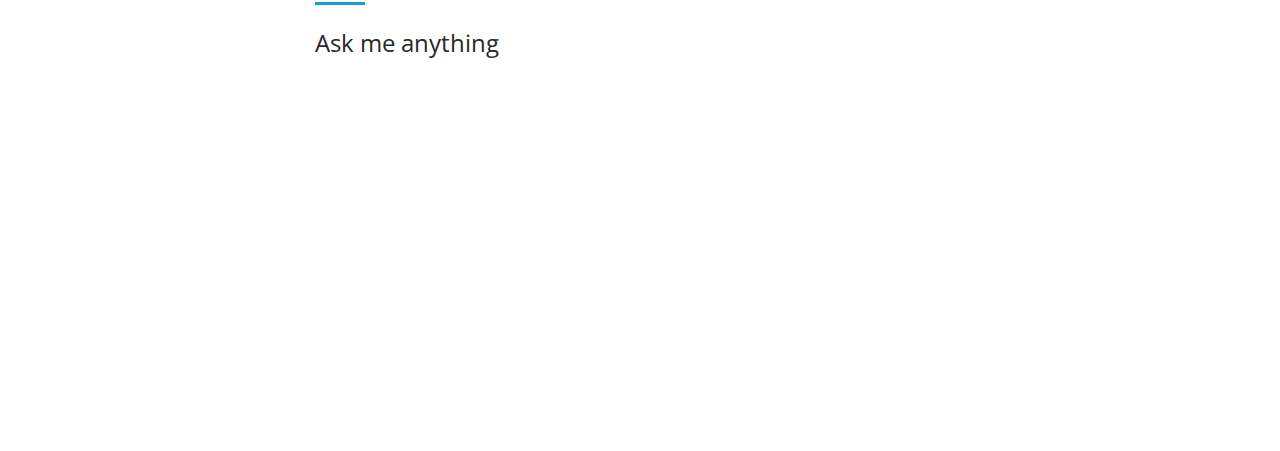
==== commit cbcdfbf1: "changes" ====
--- a/index.html
+++ b/index.html
@@ -56,7 +56,7 @@
   <section id="hero" class="d-flex flex-column justify-content-center align-items-center">
     <div class="hero-container" data-aos="fade-in">
       <h1>Jatin Singh Chug</h1>
-      <p>I'm<span class="typed" data-typed-items="a Developer,an Engineer,an Enthusiast"></span></p>
+      <p>I'm a<span class="typed" data-typed-items="n Engineer,n Enthusiast"></span></p>
     </div>
   </section>
 
@@ -139,7 +139,7 @@
             <div class="count-box">
               <i class="icofont-users-alt-5"></i>
               <span data-toggle="counter-up">50</span>
-              <p><strong>Hard Work</strong> 'Perfectly balanced, as all things should be.' [I work more than that though :D]<br>-Thanos</br></p>
+              <p><strong>Hard Work</strong> 'Perfectly balanced, as all things should be.'<br>-Thanos</br> I work more than that though :D</p>
             </div>
           </div>
 
